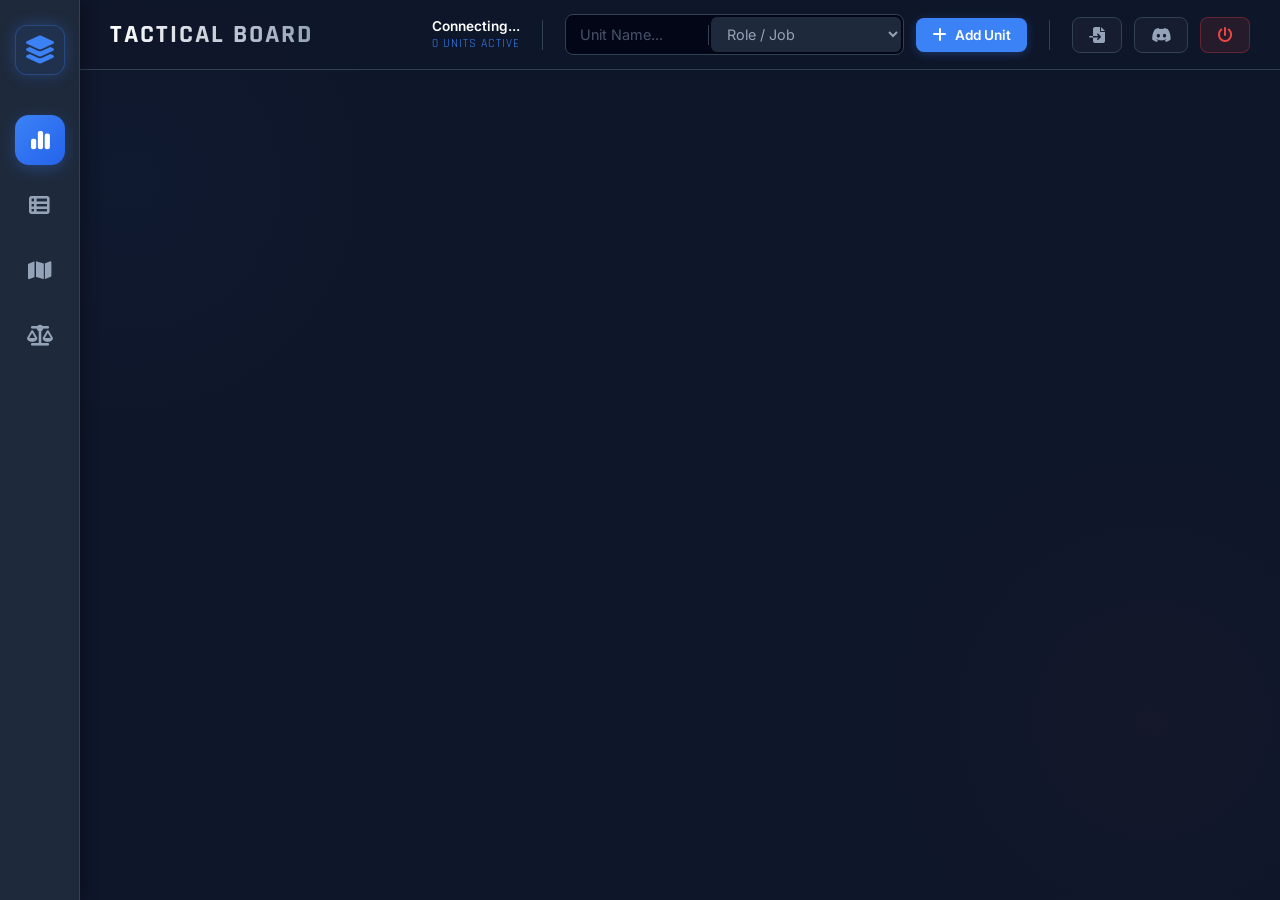
==== index.html @ 183dd0d0 "Update index.html" ====
<!DOCTYPE html>
<html lang="id">
<head>
    <meta charset="UTF-8">
    <meta name="viewport" content="width=device-width, initial-scale=1.0">
    <title>COMMAND CENTER | TACTICAL OPS</title>
    
    <link href="https://fonts.googleapis.com/css2?family=Rajdhani:wght@500;600;700&family=Inter:wght@400;500;600&family=JetBrains+Mono:wght@500&display=swap" rel="stylesheet">
    <link href="https://cdnjs.cloudflare.com/ajax/libs/font-awesome/6.4.0/css/all.min.css" rel="stylesheet">
    <script src="https://cdnjs.cloudflare.com/ajax/libs/Sortable/1.15.0/Sortable.min.js"></script>

    <style>
        :root {
            --bg-body: #0f172a;
            --bg-sidebar: #1e293b;
            --bg-glass: rgba(30, 41, 59, 0.7);
            --bg-card: #1e293b;
            --bg-input: #020617;
            --border: #334155;
            --border-hover: #475569;
            --accent: #3b82f6;
            --accent-glow: rgba(59, 130, 246, 0.3);
            --danger: #ef4444;
            --success: #10b981;
            --warn: #f59e0b;
            --purple: #d946ef;
            --text-main: #f8fafc;
            --text-muted: #94a3b8;
            --font-head: 'Rajdhani', sans-serif;
            --font-body: 'Inter', sans-serif;
            --shadow-card: 0 4px 6px -1px rgba(0, 0, 0, 0.3), 0 2px 4px -1px rgba(0, 0, 0, 0.2);
        }

        * { box-sizing: border-box; margin: 0; padding: 0; outline: none; }

        ::-webkit-scrollbar { width: 6px; height: 6px; }
        ::-webkit-scrollbar-track { background: var(--bg-body); }
        ::-webkit-scrollbar-thumb { background: #475569; border-radius: 3px; }
        ::-webkit-scrollbar-thumb:hover { background: var(--accent); }

        body {
            background-color: var(--bg-body);
            background-image: 
                radial-gradient(circle at 10% 20%, rgba(59, 130, 246, 0.05) 0%, transparent 20%),
                radial-gradient(circle at 90% 80%, rgba(239, 68, 68, 0.05) 0%, transparent 20%);
            color: var(--text-main);
            font-family: var(--font-body);
            height: 100vh;
            display: flex;
            overflow: hidden;
            font-size: 14px;
        }

        .sidebar {
            width: 80px;
            background: var(--bg-sidebar);
            border-right: 1px solid var(--border);
            display: flex; flex-direction: column; align-items: center;
            padding: 25px 0; z-index: 50;
            box-shadow: 4px 0 15px rgba(0,0,0,0.3);
        }

        .brand-icon {
            font-size: 28px; color: var(--accent);
            margin-bottom: 40px;
            background: rgba(59, 130, 246, 0.1);
            width: 50px; height: 50px;
            display: flex; align-items: center; justify-content: center;
            border-radius: 12px;
            border: 1px solid var(--accent-glow);
            box-shadow: 0 0 15px var(--accent-glow);
        }

        .nav-btn {
            width: 50px; height: 50px;
            border-radius: 14px;
            display: flex; align-items: center; justify-content: center;
            color: var(--text-muted);
            font-size: 1.3rem;
            margin-bottom: 15px;
            cursor: pointer;
            transition: all 0.3s cubic-bezier(0.4, 0, 0.2, 1);
            position: relative;
        }
        
        .nav-btn:hover { background: rgba(255,255,255,0.05); color: #fff; transform: translateY(-2px); }
        
        .nav-btn.active { 
            background: linear-gradient(135deg, var(--accent), #2563eb); 
            color: white; 
            box-shadow: 0 4px 15px var(--accent-glow);
        }
        
        .nav-btn::after {
            content: attr(data-tooltip);
            position: absolute; left: 70px; 
            background: #0f172a; color: var(--accent); border: 1px solid var(--border);
            padding: 6px 12px; border-radius: 6px; font-size: 0.75rem; font-weight: 600;
            opacity: 0; pointer-events: none; transition: 0.2s; white-space: nowrap;
            transform: translateX(-10px);
            font-family: var(--font-head); text-transform: uppercase;
        }
        .nav-btn:hover::after { opacity: 1; transform: translateX(0); }

        .main-content {
            flex: 1; display: flex; flex-direction: column;
            position: relative; overflow: hidden;
            background: rgba(15, 23, 42, 0.5);
        }

        .top-bar {
            height: 70px; border-bottom: 1px solid var(--border);
            background: rgba(15, 23, 42, 0.8);
            backdrop-filter: blur(10px);
            display: flex; align-items: center; justify-content: space-between;
            padding: 0 30px; flex-shrink: 0;
            z-index: 40;
        }

        .page-title { 
            font-family: var(--font-head); font-weight: 700; font-size: 1.6rem; 
            letter-spacing: 2px; text-transform: uppercase; 
            background: linear-gradient(to right, #fff, #94a3b8);
            -webkit-background-clip: text; -webkit-text-fill-color: transparent;
        }

        .control-group { display: flex; gap: 12px; align-items: center; }
        
        .input-group-merged {
            display: flex; align-items: center;
            background: var(--bg-input);
            border: 1px solid var(--border);
            border-radius: 8px;
            padding: 2px;
            transition: 0.2s;
        }
        .input-group-merged:focus-within { border-color: var(--accent); box-shadow: 0 0 0 2px rgba(59, 130, 246, 0.2); }

        .input-dark {
            background: transparent; border: none;
            color: white; padding: 8px 12px;
            font-family: var(--font-body); font-size: 0.9rem;
        }
        .input-dark::placeholder { color: #475569; }
        
        select.input-dark { 
            background: #1e293b; 
            cursor: pointer; border-radius: 6px; margin-left: 2px; color: var(--text-muted);
        }
        select.input-dark:hover { color: white; background: #334155; }

        .btn {
            padding: 9px 16px; border-radius: 8px; border: none; font-weight: 600; cursor: pointer;
            display: flex; align-items: center; gap: 8px; font-size: 0.85rem; transition: 0.2s;
            font-family: var(--font-body);
        }
        .btn i { font-size: 1rem; }
        
        .btn-primary { 
            background: var(--accent); color: white; 
            box-shadow: 0 2px 10px rgba(59, 130, 246, 0.3);
        }
        .btn-primary:hover { background: #2563eb; transform: translateY(-1px); }
        .btn-primary:active { transform: translateY(0); }

        .btn-ghost { background: rgba(255,255,255,0.03); border: 1px solid var(--border); color: var(--text-muted); }
        .btn-ghost:hover { border-color: var(--text-muted); color: white; background: rgba(255,255,255,0.05); }
        
        .btn-danger { background: rgba(239, 68, 68, 0.1); border: 1px solid rgba(239, 68, 68, 0.3); color: var(--danger); }
        .btn-danger:hover { background: var(--danger); color: white; border-color: var(--danger); }

        .view-section { display: none; flex: 1; overflow: hidden; flex-direction: column; animation: slideIn 0.3s cubic-bezier(0.16, 1, 0.3, 1); }
        .view-section.active { display: flex; }
        @keyframes slideIn { from{opacity:0; transform:translateY(10px)} to{opacity:1; transform:translateY(0)} }

        .board-container {
            flex: 1; padding: 25px;
            display: grid;
            grid-template-columns: repeat(3, 1fr); 
            gap: 20px; overflow-y: auto; overflow-x: hidden;
        }

        .lane {
            background: var(--bg-glass);
            border: 1px solid var(--border); border-radius: 12px;
            display: flex; flex-direction: column; min-height: 200px;
            backdrop-filter: blur(5px);
            transition: border-color 0.2s;
        }
        .lane:hover { border-color: var(--border-hover); }

        .lane-header {
            padding: 15px; font-family: var(--font-head); font-weight: 700; font-size: 1.1rem;
            border-bottom: 1px solid var(--border); display: flex; justify-content: space-between; align-items: center;
            text-transform: uppercase; letter-spacing: 1px; 
            background: rgba(0,0,0,0.2); border-radius: 12px 12px 0 0;
        }

        .lane-body { 
            flex: 1; padding: 12px; overflow-y: auto; 
            display: flex; flex-direction: column; gap: 10px; 
        }

        .card {
            background: #253045; padding: 12px 15px; border-radius: 8px;
            border: 1px solid transparent; border-left-width: 4px;
            position: relative; cursor: grab;
            box-shadow: var(--shadow-card); transition: all 0.2s;
        }
        .card:hover { 
            transform: translateY(-3px) scale(1.02); 
            background: #334155; 
            box-shadow: 0 10px 15px -3px rgba(0, 0, 0, 0.4); 
            z-index: 10;
        }
        .card:active { cursor: grabbing; }

        .card-name { font-weight: 600; font-size: 1rem; color: #fff; display: flex; justify-content: space-between; align-items: center; }
        .card-job { font-size: 0.8rem; color: var(--text-muted); margin-top: 4px; font-family: var(--font-head); letter-spacing: 0.5px;}
        
        .card-badge { 
            display: inline-block; font-size: 0.65rem; padding: 3px 8px; border-radius: 4px; 
            margin-top: 8px; font-weight: 700; text-transform: uppercase; letter-spacing: 0.5px;
        }

        .list-container { flex: 1; overflow: auto; padding: 30px; }
        
        .data-table { 
            width: 100%; border-collapse: separate; border-spacing: 0 8px; 
            font-size: 0.95rem; 
        }
        .data-table th { 
            text-align: left; padding: 0 15px 15px 15px; color: var(--text-muted); font-size: 0.8rem;
            text-transform: uppercase; letter-spacing: 1px; font-family: var(--font-head);
            border-bottom: 1px solid var(--border);
        }
        .data-table td { 
            padding: 15px; background: var(--bg-card); 
            color: var(--text-main); vertical-align: middle; 
            border-top: 1px solid var(--border);
            border-bottom: 1px solid var(--border);
        }
        .data-table tr td:first-child { border-left: 1px solid var(--border); border-radius: 8px 0 0 8px; }
        .data-table tr td:last-child { border-right: 1px solid var(--border); border-radius: 0 8px 8px 0; }
        
        .data-table tr:hover td { background: #2d3b55; border-color: #475569; }

        .table-select {
            background: transparent; border: 1px solid transparent; color: var(--text-main);
            padding: 6px 10px; border-radius: 6px; font-size: 0.9rem; cursor: pointer; width: 100%;
            transition: 0.2s;
        }
        .table-select:hover { background: rgba(0,0,0,0.2); border-color: var(--border); }
        .table-select:focus { border-color: var(--accent); background: #020617; }
        .table-select option { background: #0f172a; color: #fff; padding: 10px;}

        .map-body-layout {
            display: flex; flex: 1; height: calc(100% - 60px); overflow: hidden;
        }

        .icon-sidebar {
            width: 70px; background: var(--bg-sidebar); border-right: 1px solid var(--border);
            display: flex; flex-direction: column; align-items: center; gap: 15px; padding: 20px 0;
            overflow-y: auto; z-index: 20;
        }

        .icon-draggable {
            width: 45px; height: 45px; background: var(--bg-card); border: 1px solid var(--border);
            border-radius: 8px; display: flex; align-items: center; justify-content: center;
            font-size: 1.2rem; cursor: grab; transition: all 0.2s; color: var(--text-muted);
        }
        .icon-draggable:hover {
            background: var(--accent); color: white; transform: scale(1.1);
            box-shadow: 0 0 10px var(--accent-glow);
        }

        .map-icon-placed {
            position: absolute; width: 34px; height: 34px;
            display: flex; align-items: center; justify-content: center;
            font-size: 1.3rem; cursor: grab; 
            z-index: 50; 
            transform: translate(-50%, -50%);
            text-shadow: 0 2px 4px rgba(0,0,0,0.9);
            filter: drop-shadow(0 4px 6px rgba(0,0,0,0.6));
            user-select: none;
            -webkit-user-select: none;
            touch-action: none;
        }
        .map-icon-placed:active { cursor: grabbing; }
        .map-icon-placed:hover { transform: translate(-50%, -50%) scale(1.1); filter: drop-shadow(0 0 8px currentColor); }

        .ico-ally { color: #3b82f6; }
        .ico-enemy { color: #ef4444; }
        .ico-obj { color: #f59e0b; }
        .ico-special { color: #d946ef; }

        .map-tools {
            height: 60px; background: var(--bg-sidebar); border-bottom: 1px solid var(--border);
            display: flex; align-items: center; gap: 20px; padding: 0 30px; z-index: 10;
        }
        .map-canvas-box { 
            flex: 1; position: relative; overflow: hidden; 
            display: flex; align-items: center; justify-content: center; 
            background: radial-gradient(#1e293b 1px, transparent 1px) 0 0 / 20px 20px;
            background-color: #020617;
        }
        #map-img { max-width: 100%; max-height: 100%; pointer-events: none; box-shadow: 0 0 50px rgba(0,0,0,0.5); z-index: 10; }
        #draw-canvas { position: absolute; inset: 0; cursor: crosshair; z-index: 20; }
        #icon-layer { position:absolute; inset:0; pointer-events:none; z-index: 50; }
        
        .color-dot { 
            width: 24px; height: 24px; border-radius: 50%; cursor: pointer; 
            border: 2px solid var(--bg-sidebar); box-shadow: 0 0 0 1px var(--border); transition: 0.2s;
        }
        .color-dot:hover { transform: scale(1.1); }
        .color-dot.active { border-color: white; transform: scale(1.2); box-shadow: 0 0 10px currentColor; }

        .c-wpn { border-left-color: var(--danger); } 
        .c-bio { border-left-color: var(--success); }
        .c-gather { border-left-color: var(--warn); }
        .c-craft { border-left-color: var(--purple); }
        
        .bg-soft-wpn { background: rgba(239, 68, 68, 0.2); color: #fca5a5; border: 1px solid rgba(239, 68, 68, 0.3); }
        .bg-soft-bio { background: rgba(16, 185, 129, 0.2); color: #6ee7b7; border: 1px solid rgba(16,185,129,0.3); }
        .bg-soft-gather { background: rgba(245, 158, 11, 0.2); color: #fcd34d; border: 1px solid rgba(245,158,11,0.3); }
        .bg-soft-craft { background: rgba(217, 70, 239, 0.2); color: #f0abfc; border: 1px solid rgba(217,70,239,0.3); }

        .modal-overlay {
            position: fixed; inset: 0; background: rgba(0,0,0,0.85); z-index: 100;
            display: none; align-items: center; justify-content: center; backdrop-filter: blur(8px);
        }
        .modal-content { 
            width: 500px; background: #1e293b; border: 1px solid var(--border); 
            padding: 30px; border-radius: 16px; box-shadow: 0 20px 50px rgba(0,0,0,0.5); 
        }

        .comp-container { flex: 1; padding: 25px; overflow-y: auto; display: flex; flex-direction: column; align-items: center; }
        .comp-selector-area { width: 100%; max-width: 900px; display: flex; gap: 20px; margin-bottom: 30px; justify-content: center; }
        .comp-box { background: var(--bg-card); border: 1px solid var(--border); border-radius: 12px; padding: 20px; width: 100%; max-width: 900px; }
        .comp-header { display: flex; justify-content: space-between; align-items: center; margin-bottom: 20px; border-bottom: 1px solid var(--border); padding-bottom: 20px; text-align: center; }
        .comp-unit-box { flex: 1; display: flex; flex-direction: column; align-items: center; gap: 5px; }
        .comp-vs { font-family: var(--font-head); font-size: 2rem; font-weight: 800; color: var(--text-muted); opacity: 0.3; padding: 0 20px; }
        
        .comp-row { display: flex; align-items: center; padding: 12px 0; border-bottom: 1px solid rgba(255,255,255,0.05); }
        .comp-row:last-child { border-bottom: none; }
        .comp-val { flex: 1; text-align: center; font-family: 'JetBrains Mono'; font-weight: 600; font-size: 1rem; color: var(--text-muted); }
        .comp-label { width: 140px; text-align: center; font-size: 0.8rem; text-transform: uppercase; letter-spacing: 1px; color: var(--text-muted); opacity: 0.8; }
        
        .val-win { color: var(--success); text-shadow: 0 0 10px rgba(16, 185, 129, 0.3); }
        .val-lose { color: var(--danger); opacity: 0.7; }
        .val-draw { color: var(--text-main); }
        
        @media (max-width: 1200px) { .board-container { grid-template-columns: repeat(2, 1fr); } }
        @media (max-width: 768px) { .board-container { grid-template-columns: 1fr; } .sidebar { width: 60px; } .top-bar { padding: 0 15px; } .page-title { font-size: 1.2rem; } }
        
        #user-info { font-size: 0.85rem; color: var(--text-muted); display: flex; flex-direction: column; align-items: flex-end; line-height: 1.3;}
        #u-email { font-weight: 600; color: white; }
        .player-count-badge { color: var(--accent); font-size: 0.75rem; font-family: var(--font-head); letter-spacing: 1px; text-transform: uppercase;}
        
        .divider-v { width:1px; height:30px; background:var(--border); margin:0 10px; }
        .fa-trash:hover { color: #f87171 !important; transform: scale(1.1); transition: 0.2s;}

        .status-dot {
            display: inline-block; width: 8px; height: 8px; 
            border-radius: 50%; margin-right: 6px;
            box-shadow: 0 0 5px currentColor;
        }
        .st-on { color: #10b981; background: #10b981; }
        .st-mercen { color: #f59e0b; background: #f59e0b; }
        .st-out { color: #ef4444; background: #ef4444; }
    </style>
</head>
<body>

    <nav class="sidebar">
        <div class="brand-icon"><i class="fa-solid fa-layer-group"></i></div>
        
        <div class="nav-btn active" id="btn-view-board" data-tooltip="Tactical Board">
            <i class="fa-solid fa-chart-simple"></i>
        </div>
        <div class="nav-btn" id="btn-view-list" data-tooltip="Roster List">
            <i class="fa-solid fa-table-list"></i>
        </div>
        <div class="nav-btn" id="btn-view-map" data-tooltip="Ops Map">
            <i class="fa-solid fa-map"></i>
        </div>
        <div class="nav-btn" id="btn-view-compare" data-tooltip="Compare Units">
            <i class="fa-solid fa-scale-balanced"></i>
        </div>
    </nav>

    <main class="main-content">
        
        <header class="top-bar">
            <div class="page-title" id="page-title">TACTICAL BOARD</div>
            
            <div class="control-group">
                <div id="user-info">
                    <span id="u-email">Connecting...</span>
                    <span class="player-count-badge" id="u-count">0 UNITS ACTIVE</span>
                </div>
                
                <div class="divider-v"></div>

                <div class="input-group-merged">
                    <input type="text" id="in-name" class="input-dark" placeholder="Unit Name..." style="width:140px;" autocomplete="off">
                    <div style="width:1px; height:20px; background:var(--border);"></div>
                    <select id="in-job" class="input-dark">
                        <option value="" disabled selected>Role / Job</option>
                        <optgroup label="WEAPON MASTER">
                            <option value="Rifleman">Rifleman</option>
                            <option value="Warrior">Warrior</option>
                            <option value="Sniper">Sniper</option>
                        </optgroup>
                        <optgroup label="BIO MASTER">
                            <option value="Ark Knight">Ark Knight</option>
                            <option value="Virus/Spore Hunter">Virus/Spore Hunter</option>
                            <option value="Exorcist">Exorcist</option>
                        </optgroup>
                        <optgroup label="GATHER">
                            <option value="Logger">Logger</option>
                            <option value="Hempicker">Hempicker</option>
                            <option value="Miner">Miner</option>
                        </optgroup>
                        <optgroup label="CRAFT">
                            <option value="Gunmaker">Gunmaker</option>
                            <option value="Armorer">Armorer</option>
                            <option value="Upholster">Upholster</option>
                        </optgroup>
                    </select>
                </div>
                
                <button class="btn btn-primary" id="btn-add">
                    <i class="fa-solid fa-plus"></i> <span>Add Unit</span>
                </button>
                
                <div class="divider-v"></div>
                
                <button class="btn btn-ghost" id="btn-bulk" title="Bulk Import"><i class="fa-solid fa-file-import"></i></button>
                <button class="btn btn-ghost" id="btn-copy" title="Copy for Discord"><i class="fa-brands fa-discord"></i></button>
                <button class="btn btn-danger" id="btn-logout" title="Logout"><i class="fa-solid fa-power-off"></i></button>
            </div>
        </header>

        <div id="view-board" class="view-section active">
            <div class="board-container" id="board-lanes"></div>
        </div>

        <div id="view-list" class="view-section">
            <div class="list-container">
                <div class="filter-bar" style="display:flex; gap:10px; margin-bottom:20px; background:rgba(0,0,0,0.2); padding:15px; border-radius:12px; border:1px solid var(--border);">
                    <div class="input-group-merged" style="flex:1;">
                        <i class="fa-solid fa-magnifying-glass" style="color:var(--text-muted); padding-left:12px;"></i>
                        <input type="text" id="f-name" class="input-dark" placeholder="Filter Name..." style="width:100%">
                    </div>
                    
                    <select id="f-team" class="input-dark" style="background:var(--bg-input); border:1px solid var(--border); border-radius:8px;">
                        <option value="ALL">All Squads</option>
                    </select>
        
                    <select id="f-class" class="input-dark" style="background:var(--bg-input); border:1px solid var(--border); border-radius:8px;">
                        <option value="ALL">All Classes</option>
                        <option value="WEAPON">Weapon Master</option>
                        <option value="BIO-OPS">Bio Ops</option>
                        <option value="GATHER">Gather</option>
                        <option value="CRAFT">Craft</option>
                    </select>
        
                    <select id="f-job" class="input-dark" style="background:var(--bg-input); border:1px solid var(--border); border-radius:8px;">
                        <option value="ALL">All Jobs</option>
                        <optgroup label="WEAPON MASTER">
                            <option value="Rifleman">Rifleman</option>
                            <option value="Warrior">Warrior</option>
                            <option value="Sniper">Sniper</option>
                        </optgroup>
                        <optgroup label="BIO MASTER">
                            <option value="Ark Knight">Ark Knight</option>
                            <option value="Virus">Virus / Spore Hunter</option>
                            <option value="Exorcist">Exorcist</option>
                        </optgroup>
                        <optgroup label="GATHER">
                            <option value="Logger">Logger</option>
                            <option value="Hempicker">Hempicker</option>
                            <option value="Miner">Miner</option>
                        </optgroup>
                        <optgroup label="CRAFT">
                            <option value="Gunmaker">Gunmaker</option>
                            <option value="Armorer">Armorer</option>
                            <option value="Upholster">Upholster</option>
                        </optgroup>
                    </select>
        
                    <button class="btn btn-ghost" id="btn-reset-filter" title="Reset"><i class="fa-solid fa-rotate-left"></i></button>
                </div>

                <table class="data-table">
                    <thead>
                        <tr>
                            <th style="width:20%">Unit Name</th>
                            <th style="width:20%">Job / Specialization</th>
                            <th style="width:15%">Rating</th>
                            <th style="width:20%">Squad Assignment</th>
                            <th style="width:15%">Class</th>
                            <th style="width:10%; text-align:right">Opt</th>
                        </tr>
                    </thead>
                    <tbody id="table-body"></tbody>
                </table>
            </div>
        </div>

        <div id="view-map" class="view-section">
            <div class="map-tools">
                <div class="input-group-merged" style="border:none; padding:0;">
                    <i class="fa-solid fa-map-location-dot" style="color:var(--text-muted); margin-right:10px;"></i>
                    <select id="map-select" class="input-dark" style="background:var(--bg-input); border:1px solid var(--border); padding:8px;">
                        <option value="overview.jpg">Global Overview</option>
                        <option value="Kota1.jpg">Sector A (West)</option>
                        <option value="kota2.jpg">Sector B (East)</option>
                        <option value="Nuclear.jpg">Nuclear Plant</option>
                        <option value="mercu.jpg">Mercu Tower</option>
                    </select>
                </div>
                
                <div class="divider-v"></div>
                
                <div class="color-dot active" style="background:var(--danger)" data-color="#ef4444" title="Pen: Enemy (Red)"></div>
                <div class="color-dot" style="background:var(--accent)" data-color="#3b82f6" title="Pen: Ally (Blue)"></div>
                <div class="color-dot" style="background:var(--success)" data-color="#10b981" title="Pen: Safe (Green)"></div>
                <div class="color-dot" style="background:var(--warn)" data-color="#f59e0b" title="Pen: Caution (Yellow)"></div>
                
                <div style="flex:1"></div>
                <button class="btn btn-ghost" id="btn-clear-icons" style="margin-right:10px;"><i class="fa-solid fa-trash-can"></i> Icons</button>
                <button class="btn btn-ghost" id="btn-clear-map"><i class="fa-solid fa-eraser"></i> Drawing</button>
            </div>
            
            <div class="map-body-layout">
                <div class="icon-sidebar">
                    <div style="font-size:0.65rem; color:var(--text-muted); text-transform:uppercase; letter-spacing:1px; margin-bottom:5px;">Units</div>
                    
                    <div class="icon-draggable ico-ally" draggable="true" data-type="commander" title="Commander"><i class="fa-solid fa-crown"></i></div>
                    <div class="icon-draggable ico-ally" draggable="true" data-type="attacker" title="Attacker Squad"><i class="fa-solid fa-person-rifle"></i></div>
                    <div class="icon-draggable ico-ally" draggable="true" data-type="defender" title="Defender"><i class="fa-solid fa-shield-halved"></i></div>
                    
                    <div style="width:30px; height:1px; background:var(--border); margin:5px 0;"></div>
                    <div style="font-size:0.65rem; color:var(--text-muted); text-transform:uppercase; letter-spacing:1px; margin-bottom:5px;">Enemy</div>
        
                    <div class="icon-draggable ico-enemy" draggable="true" data-type="enemy-unit" title="Enemy Unit"><i class="fa-solid fa-skull"></i></div>
                    <div class="icon-draggable ico-enemy" draggable="true" data-type="enemy-sniper" title="Enemy Beacon"><i class="fa-solid fa-crosshairs"></i></div>
                    
                    <div style="width:30px; height:1px; background:var(--border); margin:5px 0;"></div>
                    <div style="font-size:0.65rem; color:var(--text-muted); text-transform:uppercase; letter-spacing:1px; margin-bottom:5px;">Object</div>
        
                    <div class="icon-draggable ico-obj" draggable="true" data-type="beacon" title="Beacon"><i class="fa-solid fa-tower-broadcast"></i></div>
                    <div class="icon-draggable ico-special" draggable="true" data-type="airdrop" title="Airdrop"><i class="fa-solid fa-parachute-box"></i></div>
                    <div class="icon-draggable ico-obj" draggable="true" data-type="transmitter" title="Transmitter"><i class="fa-solid fa-satellite-dish"></i></div>
                </div>
        
                <div class="map-canvas-box" id="map-box">
                    <img id="map-img" src="" alt="Select a Map Region">
                    <div id="icon-layer"></div>
                    <canvas id="draw-canvas"></canvas>
                </div>
            </div>
        </div>

        <div id="view-compare" class="view-section">
            <div class="comp-container">
                <div class="comp-selector-area">
                    <div class="input-group-merged" style="flex:1;">
                        <i class="fa-solid fa-user-tag" style="padding-left:12px; color:var(--text-muted)"></i>
                        <select id="comp-sel-1" class="input-dark" style="width:100%">
                            <option value="">Select Unit A...</option>
                        </select>
                    </div>
                    
                    <div class="input-group-merged" style="flex:1;">
                        <i class="fa-solid fa-user-tag" style="padding-left:12px; color:var(--text-muted)"></i>
                        <select id="comp-sel-2" class="input-dark" style="width:100%">
                            <option value="">Select Unit B...</option>
                        </select>
                    </div>
                </div>

                <div class="comp-box" id="comp-results" style="display:none">
                    <div class="comp-header">
                        <div class="comp-unit-box">
                            <h2 id="c-name-1" style="font-family:var(--font-head); color:var(--accent);">UNIT A</h2>
                            <span id="c-job-1" class="card-badge bg-soft-wpn">JOB</span>
                        </div>
                        <div class="comp-vs">VS</div>
                        <div class="comp-unit-box">
                            <h2 id="c-name-2" style="font-family:var(--font-head); color:var(--danger);">UNIT B</h2>
                            <span id="c-job-2" class="card-badge bg-soft-wpn">JOB</span>
                        </div>
                    </div>

                    <div class="comp-body">
                        <div class="comp-row" style="background:rgba(255,255,255,0.02); margin-bottom:10px; border-radius:8px;">
                            <div class="comp-val" id="c-score-1" style="font-size:1.4rem;">0</div>
                            <div class="comp-label" style="color:#facc15; font-weight:700;">COMBAT RATING</div>
                            <div class="comp-val" id="c-score-2" style="font-size:1.4rem;">0</div>
                        </div>

                        <div class="comp-row"><div class="comp-val" id="c-atk-1">0</div><div class="comp-label">Attack</div><div class="comp-val" id="c-atk-2">0</div></div>
                        <div class="comp-row"><div class="comp-val" id="c-def-1">0</div><div class="comp-label">Armor/Def</div><div class="comp-val" id="c-def-2">0</div></div>
                        <div class="comp-row"><div class="comp-val" id="c-cr-1">0%</div><div class="comp-label">Crit Chance</div><div class="comp-val" id="c-cr-2">0%</div></div>
                        <div class="comp-row"><div class="comp-val" id="c-cd-1">0%</div><div class="comp-label">Crit DMG</div><div class="comp-val" id="c-cd-2">0%</div></div>
                        <div class="comp-row"><div class="comp-val" id="c-dr-1">0%</div><div class="comp-label">Dmg Reduct</div><div class="comp-val" id="c-dr-2">0%</div></div>
                        <div class="comp-row"><div class="comp-val" id="c-ci-1">0%</div><div class="comp-label">Crit Immun</div><div class="comp-val" id="c-ci-2">0%</div></div>
                    </div>
                </div>

                <div id="comp-empty" style="text-align:center; color:var(--text-muted); margin-top:50px;">
                    <i class="fa-solid fa-scale-unbalanced" style="font-size:3rem; margin-bottom:15px; opacity:0.3;"></i>
                    <p>Select two units above to compare their statistics.</p>
                </div>
            </div>
        </div>

    </main>

    <div class="modal-overlay" id="modal-bulk">
        <div class="modal-content">
            <h3 style="margin-bottom:5px; font-family:var(--font-head); color:white; font-size:1.5rem;">BULK IMPORT</h3>
            <p style="color:var(--text-muted); font-size:0.9rem; margin-bottom:20px;">Paste list below. Format: <code>Name - Job</code></p>
            
            <textarea id="bulk-txt" class="input-dark" style="width:100%; height:200px; font-family: 'JetBrains Mono', monospace; margin-bottom:20px; background: var(--bg-input); border:1px solid var(--border); border-radius:8px; line-height:1.5; resize:none;" placeholder="Hiro - Sniper&#10;Budi - Miner"></textarea>
            
            <div style="display:flex; justify-content:flex-end; gap:10px;">
                <button class="btn btn-ghost" id="btn-close-bulk">Cancel</button>
                <button class="btn btn-primary" id="btn-process-bulk">Start Import</button>
            </div>
        </div>
    </div>

    <div class="modal-overlay" id="modal-detail">
        <div class="modal-content" style="width: 600px;">
            <div style="display:flex; justify-content:space-between; align-items:flex-start; margin-bottom:20px; border-bottom:1px solid var(--border); padding-bottom:15px;">
                <div style="flex:1; margin-right:20px;">
                    <label style="color:var(--text-muted); font-size:0.7rem; text-transform:uppercase;">Unit Name (Editable)</label>
                    <input type="text" id="edit-name" class="input-dark" style="font-family:var(--font-head); font-size:1.8rem; color:white; width:100%; background:transparent; border:1px solid transparent; padding:0;" placeholder="Unit Name">
                    
                    <div style="display:flex; align-items:center; gap:10px; margin-top:5px;">
                        <span id="d-job" class="card-badge bg-soft-wpn">JOB CLASS</span>
                        
                        <select id="edit-status" class="input-dark" style="padding:2px 8px; font-size:0.75rem; border-radius:4px; border:1px solid var(--border);">
                            <option value="ON_CAMP">🟢 On Camp (Standby)</option>
                            <option value="MERCENARY">🟡 Mercenary (Duty Outside)</option>
                            <option value="OUT_CAMP">🔴 Ex-Member / Out</option>
                        </select>
                    </div>
                </div>

                <div style="text-align:right;">
                    <div style="font-size:0.8rem; color:var(--text-muted);">COMBAT RATING</div>
                    <div id="d-score" style="font-size:1.4rem; font-weight:700; color:var(--accent);">0</div>
                </div>
            </div>

            <div style="display:grid; grid-template-columns: 1fr 1fr; gap:20px; margin-bottom:25px;">
                <div style="display:flex; flex-direction:column; gap:15px;">
                    <div>
                        <label style="color:var(--text-muted); font-size:0.8rem; display:block; margin-bottom:5px;">Attack Power</label>
                        <div class="input-group-merged">
                            <i class="fa-solid fa-khanda" style="padding-left:10px; color:var(--danger)"></i>
                            <input type="number" id="in-atk" class="input-dark" style="width:100%">
                        </div>
                    </div>
                    <div>
                        <label style="color:var(--text-muted); font-size:0.8rem; display:block; margin-bottom:5px;">Crit Chance (%)</label>
                        <div class="input-group-merged">
                            <i class="fa-solid fa-bullseye" style="padding-left:10px; color:var(--warn)"></i>
                            <input type="number" id="in-crit-rate" class="input-dark" style="width:100%">
                        </div>
                    </div>
                    <div>
                        <label style="color:var(--text-muted); font-size:0.8rem; display:block; margin-bottom:5px;">Crit Dmg Bonus (%)</label>
                        <div class="input-group-merged">
                            <i class="fa-solid fa-burst" style="padding-left:10px; color:var(--warn)"></i>
                            <input type="number" id="in-crit-dmg" class="input-dark" style="width:100%">
                        </div>
                    </div>
                </div>

                <div style="display:flex; flex-direction:column; gap:15px;">
                    <div>
                        <label style="color:var(--text-muted); font-size:0.8rem; display:block; margin-bottom:5px;">Armor / Def</label>
                        <div class="input-group-merged">
                            <i class="fa-solid fa-shield" style="padding-left:10px; color:var(--accent)"></i>
                            <input type="number" id="in-def" class="input-dark" style="width:100%">
                        </div>
                    </div>
                    <div>
                        <label style="color:var(--text-muted); font-size:0.8rem; display:block; margin-bottom:5px;">Dmg Reduction (%)</label>
                        <div class="input-group-merged">
                            <i class="fa-solid fa-shield-virus" style="padding-left:10px; color:var(--success)"></i>
                            <input type="number" id="in-dmg-red" class="input-dark" style="width:100%">
                        </div>
                    </div>
                    <div>
                        <label style="color:var(--text-muted); font-size:0.8rem; display:block; margin-bottom:5px;">Crit Immunity (%)</label>
                        <div class="input-group-merged">
                            <i class="fa-solid fa-heart-crack" style="padding-left:10px; color:var(--purple)"></i>
                            <input type="number" id="in-crit-res" class="input-dark" style="width:100%">
                        </div>
                    </div>
                </div>
            </div>
            
            <input type="hidden" id="d-uid">

            <div style="display:flex; justify-content:flex-end; gap:10px; border-top:1px solid var(--border); padding-top:20px;">
                <button class="btn btn-ghost" id="btn-close-detail">Cancel</button>
                <button class="btn btn-primary" id="btn-save-detail">Save Attributes</button>
            </div>
        </div>
    </div>

    <select id="hidden-job-template" style="display:none">
        <optgroup label="WEAPON MASTER">
            <option value="Rifleman">Rifleman</option>
            <option value="Warrior">Warrior</option>
            <option value="Sniper">Sniper</option>
        </optgroup>
        <optgroup label="BIO MASTER">
            <option value="Ark Knight">Ark Knight</option>
            <option value="Virus/Spore Hunter">Virus/Spore Hunter</option>
            <option value="Exorcist">Exorcist</option>
        </optgroup>
        <optgroup label="GATHER">
            <option value="Logger">Logger</option>
            <option value="Hempicker">Hempicker</option>
            <option value="Miner">Miner</option>
        </optgroup>
        <optgroup label="CRAFT">
            <option value="Gunmaker">Gunmaker</option>
            <option value="Armorer">Armorer</option>
            <option value="Upholster">Upholster</option>
        </optgroup>
    </select>

    <script type="module">
        import { initializeApp } from "https://www.gstatic.com/firebasejs/10.7.1/firebase-app.js";
        import { getAuth, onAuthStateChanged, signOut } from "https://www.gstatic.com/firebasejs/10.7.1/firebase-auth.js";
        import { getFirestore, collection, addDoc, deleteDoc, updateDoc, doc, onSnapshot, query } from "https://www.gstatic.com/firebasejs/10.7.1/firebase-firestore.js";

        const firebaseConfig = {
            apiKey: "AIzaSyCWzttWHmPGxVINMksXgVkqjzP4jFHf0wE",
            authDomain: "wartactic-8a8a1.firebaseapp.com",
            projectId: "wartactic-8a8a1",
            storageBucket: "wartactic-8a8a1.firebasestorage.app",
            messagingSenderId: "409457288660",
            appId: "1:409457288660:web:bafb9b3a475c1a31c56241",
            measurementId: "G-M438315YTV"
        };

        const app = initializeApp(firebaseConfig);
        const auth = getAuth(app);
        const db = getFirestore(app);
        let currentUser = null;
        let players = []; 
        let unsubscribe = null; 

        onAuthStateChanged(auth, (user) => {
            if (user) {
                currentUser = user;
                document.getElementById('u-email').innerText = user.email.split('@')[0].toUpperCase();
                initRealtimeData();
            } else {
                 window.location.href = "login.html";
            }
        });

        document.getElementById('btn-logout').addEventListener('click', () => {
            signOut(auth);
        });

        const TEAMS = [
            { id: 'cmd', label: 'High Command', color: '#d946ef' },
            { id: 'atk', label: 'Attack Squad', color: '#ef4444' },
            { id: 'mid', label: 'Mid Patrol',   color: '#f97316' },
            { id: 'def', label: 'Defense Team', color: '#3b82f6' },
            { id: 'bea', label: 'Beacon',       color: '#10b981' },
            { id: 'res', label: 'Reserve',      color: '#64748b' }
        ];

        const JOB_GROUPS = {
            WPN:    ['rifleman', 'warrior', 'sniper'],
            BIO:    ['ark knight', 'virus', 'spore', 'exorcist'],
            GATHER: ['logger', 'hempicker', 'miner'],
            CRAFT:  ['gunmaker', 'armorer', 'upholster']
        };

        function calculateCombatRating(stats) {
            if (!stats) return 0;
            
            const atk = parseInt(stats.atk) || 0;
            const def = parseInt(stats.def) || 0;
            const cr  = parseInt(stats.crit_rate) || 0;
            const cd  = parseInt(stats.crit_dmg) || 0;
            const dr  = parseInt(stats.dmg_red) || 0;
            const ci  = parseInt(stats.crit_res) || 0;

            let score = (atk * 1) + 
                        (def * 2.5) + 
                        (cr * 20) + 
                        (cd * 5) + 
                        (dr * 25) + 
                        (ci * 10);
            
            return Math.floor(score); 
        }

        function initRealtimeData() {
            if(!currentUser) return;
            
            const unitsRef = collection(db, "users", currentUser.uid, "units");
            const q = query(unitsRef);

            unsubscribe = onSnapshot(q, (snapshot) => {
                players = [];
                snapshot.forEach((doc) => {
                    players.push({ id: doc.id, ...doc.data() });
                });
                document.getElementById('u-count').innerText = `${players.length} UNITS ACTIVE`;
                renderAll();
                renderCompareOptions();
            });
        }

        async function addUnitToDB(name, job) {
            if(!currentUser) return;
            await addDoc(collection(db, "users", currentUser.uid, "units"), {
                name: name,
                job: job,
                team: 'res',
                status: 'ON_CAMP',
                stats: {
                    atk: 0,
                    def: 0,
                    crit_rate: 0,
                    crit_dmg: 0,
                    dmg_red: 0,
                    crit_res: 0
                },
                createdAt: Date.now()
            });
        }

        async function updateUnitTeam(id, newTeam) {
            if(!currentUser) return;
            const unitRef = doc(db, "users", currentUser.uid, "units", id);
            await updateDoc(unitRef, { team: newTeam });
        }

        async function updateUnitJob(id, newJob) {
            if(!currentUser) return;
            const unitRef = doc(db, "users", currentUser.uid, "units", id);
            await updateDoc(unitRef, { job: newJob });
        }

        async function deleteUnitFromDB(id) {
            if(!currentUser) return;
            if(confirm('Confirm decomission of this unit?')) {
                await deleteDoc(doc(db, "users", currentUser.uid, "units", id));
            }
        }

        function canJoinTeam(teamId) {
            if(teamId !== 'cmd') return true;
            const currentCmds = players.filter(p => p.team === 'cmd').length;
            if(currentCmds >= 2) {
                alert("⛔ PERMISSION DENIED: Commander slots full (Max 2).");
                return false;
            }
            return true;
        }

        window.openDetailWrapper = (id) => {
            const p = players.find(u => u.id === id);
            if(!p) return;

            document.getElementById('edit-name').value = p.name;
            
            document.getElementById('d-job').innerText = p.job;
            const info = getJobInfo(p.job);
            const badge = document.getElementById('d-job');
            badge.className = `card-badge ${info.style}`;

            document.getElementById('edit-status').value = p.status || 'ON_CAMP';

            document.getElementById('d-uid').value = p.id;

            const s = p.stats || { atk:0, def:0, crit_rate:0, crit_dmg:0, dmg_red:0, crit_res:0 };
            
            document.getElementById('in-atk').value = s.atk;
            document.getElementById('in-def').value = s.def;
            document.getElementById('in-crit-rate').value = s.crit_rate;
            document.getElementById('in-crit-dmg').value = s.crit_dmg;
            document.getElementById('in-dmg-red').value = s.dmg_red;
            document.getElementById('in-crit-res').value = s.crit_res;

            const score = calculateCombatRating(s);
            document.getElementById('d-score').innerText = score.toLocaleString(); 

            document.getElementById('modal-detail').style.display = 'flex';
        };

        document.getElementById('btn-save-detail').addEventListener('click', async () => {
            const uid = document.getElementById('d-uid').value;
            const btn = document.getElementById('btn-save-detail');
            
            const newName = document.getElementById('edit-name').value;
            const newStatus = document.getElementById('edit-status').value;

            const newStats = {
                atk: document.getElementById('in-atk').value || 0,
                def: document.getElementById('in-def').value || 0,
                crit_rate: document.getElementById('in-crit-rate').value || 0,
                crit_dmg: document.getElementById('in-crit-dmg').value || 0,
                dmg_red: document.getElementById('in-dmg-red').value || 0,
                crit_res: document.getElementById('in-crit-res').value || 0,
            };

            btn.innerText = "Saving...";
            
            const unitRef = doc(db, "users", currentUser.uid, "units", uid);
            await updateDoc(unitRef, { 
                name: newName,
                status: newStatus,
                stats: newStats 
            });

            document.getElementById('modal-detail').style.display = 'none';
            btn.innerText = "Save Attributes";
        });

        document.getElementById('btn-close-detail').addEventListener('click', () => {
            document.getElementById('modal-detail').style.display = 'none';
        });

        document.getElementById('btn-bulk').addEventListener('click', () => {
            document.getElementById('modal-bulk').style.display = 'flex';
        });
        document.getElementById('btn-close-bulk').addEventListener('click', () => {
            document.getElementById('modal-bulk').style.display = 'none';
        });
        
        document.getElementById('btn-process-bulk').addEventListener('click', async () => {
            const txt = document.getElementById('bulk-txt').value;
            const lines = txt.split('\n');
            const btn = document.getElementById('btn-process-bulk');
            
            btn.innerText = "Processing...";
            btn.disabled = true;

            for(let l of lines) {
                if(l.includes('-')) {
                    const [n, j] = l.split('-');
                    if(n && j) {
                        await addUnitToDB(n.trim(), j.trim());
                    }
                }
            }
            
            document.getElementById('bulk-txt').value = '';
            document.getElementById('modal-bulk').style.display = 'none';
            btn.innerText = "Start Import";
            btn.disabled = false;
        });

        window.deleteUnitWrapper = (id) => deleteUnitFromDB(id);
        
        window.changeJobWrapper = (id, el) => {
            updateUnitJob(id, el.value);
        };
        window.changeTeamWrapper = (id, el) => {
            const newTeam = el.value;
            if(canJoinTeam(newTeam)) {
                updateUnitTeam(id, newTeam);
            } else {
                const oldP = players.find(p => p.id === id);
                el.value = oldP.team; 
            }
        };

        document.addEventListener('DOMContentLoaded', () => {
            initBoardLanes();
            setupViewSwitcher();
            setupMap();
            setupComparison();

            document.getElementById('btn-add').addEventListener('click', () => {
                const nameEl = document.getElementById('in-name');
                const jobEl = document.getElementById('in-job');
                if(nameEl.value.trim() !== "") {
                    addUnitToDB(nameEl.value.trim(), jobEl.value || 'Unknown');
                    nameEl.value = '';
                }
            });

            document.getElementById('in-name').addEventListener('keypress', (e) => {
                if(e.key === 'Enter') document.getElementById('btn-add').click();
            });
            
            document.getElementById('btn-copy').addEventListener('click', copyDiscord);

            const fInputs = ['f-name', 'f-team', 'f-class', 'f-job'];

            const teamSelect = document.getElementById('f-team');
            TEAMS.forEach(t => {
                const opt = document.createElement('option');
                opt.value = t.id;
                opt.innerText = t.label;
                teamSelect.appendChild(opt);
            });

            fInputs.forEach(id => {
                document.getElementById(id).addEventListener('input', renderList);
                document.getElementById(id).addEventListener('change', renderList);
            });

            document.getElementById('btn-reset-filter').addEventListener('click', () => {
                fInputs.forEach(id => {
                    const el = document.getElementById(id);
                    el.value = (id === 'f-name') ? '' : 'ALL';
                });
                renderList();
            });
        });

        function renderAll() {
            renderBoard();
            renderList();
            renderCompareOptions();
        }

        function getJobInfo(job) {
            const j = job.toLowerCase();
            if(JOB_GROUPS.WPN.some(x => j.includes(x))) return { cat: 'WEAPON', style: 'bg-soft-wpn', border: 'c-wpn' };
            if(JOB_GROUPS.BIO.some(x => j.includes(x))) return { cat: 'BIO-OPS', style: 'bg-soft-bio', border: 'c-bio' };
            if(JOB_GROUPS.GATHER.some(x => j.includes(x))) return { cat: 'GETHER', style: 'bg-soft-gather', border: 'c-gather' };
            if(JOB_GROUPS.CRAFT.some(x => j.includes(x))) return { cat: 'CRAFT', style: 'bg-soft-craft', border: 'c-craft' };
            return { cat: 'UNKNOWN', style: 'bg-soft-gather', border: 'c-gather' };
        }

        function initBoardLanes() {
            const container = document.getElementById('board-lanes');
            container.innerHTML = '';
            TEAMS.forEach(t => {
                const col = document.createElement('div');
                col.className = 'lane';
                col.dataset.team = t.id;
                col.style.borderTop = `3px solid ${t.color}`;
                
                col.innerHTML = `
                    <div class="lane-header" style="color:${t.color};">
                        ${t.label} 
                        <span id="cnt-${t.id}" style="font-size:0.8em; opacity:0.8; background:rgba(255,255,255,0.1); padding:2px 8px; border-radius:6px; color:white;">0</span>
                    </div>
                    <div class="lane-body" id="lane-${t.id}" data-team="${t.id}"></div>
                `;
                container.appendChild(col);

                new Sortable(col.querySelector('.lane-body'), {
                    group: 'elite', animation: 200, delay: 0, ghostClass: 'sortable-ghost',
                    onEnd: (evt) => {
                        const pid = evt.item.dataset.id;
                        const newTeam = evt.to.dataset.team;
                        const oldTeam = evt.from.dataset.team;
                        
                        if(pid && newTeam !== oldTeam) {
                            if(canJoinTeam(newTeam)) {
                                updateUnitTeam(pid, newTeam);
                            } else {
                                evt.from.appendChild(evt.item); 
                            }
                        }
                    }
                });
            });
        }

        function renderBoard() {
            TEAMS.forEach(t => {
                const laneEl = document.getElementById(`lane-${t.id}`);
                laneEl.innerHTML = ''; 
                
                const teamPlayers = players
                    .filter(p => p.team === t.id)
                    .sort((a, b) => {
                        const scoreA = calculateCombatRating(a.stats);
                        const scoreB = calculateCombatRating(b.stats);
                        return scoreB - scoreA;
                    });

                document.getElementById(`cnt-${t.id}`).innerText = teamPlayers.length;

                const getStatusClass = (st) => {
                    if(st === 'MERCENARY') return 'st-mercen';
                    if(st === 'OUT_CAMP') return 'st-out';
                    return 'st-on';
                };

                teamPlayers.forEach(p => {
                    const info = getJobInfo(p.job);
                    
                    const cp = calculateCombatRating(p.stats); 
                    const stClass = getStatusClass(p.status);

                    const card = document.createElement('div');
                    card.className = `card ${info.border}`;
                    card.dataset.id = p.id;
                    
                    card.innerHTML = `
                        <div class="card-name">
                            <span onclick="window.openDetailWrapper('${p.id}')" style="cursor:pointer; border-bottom:1px dotted var(--text-muted)">
                                <span class="status-dot ${stClass}"></span> ${p.name}
                            </span>
                            <i class="fa-solid fa-xmark" style="color:var(--text-muted); cursor:pointer; font-size:0.9em" onclick="window.deleteUnitWrapper('${p.id}')"></i>
                        </div>
                        <div class="card-job" onclick="window.openDetailWrapper('${p.id}')" style="cursor:pointer">
                            ${p.job} 
                            
                            <span style="float:right; color:#facc15; font-weight:700; font-size:0.9em" title="Combat Rating">
                                <i class="fa-solid fa-bolt"></i> ${cp.toLocaleString()}
                            </span>

                        </div>
                        <span class="card-badge ${info.style}">${info.cat}</span>
                    `;
                    laneEl.appendChild(card);
                });
            });
        }

        function renderList() {
            const tbody = document.getElementById('table-body');
            tbody.innerHTML = '';
            
            const fName = document.getElementById('f-name').value.toLowerCase();
            const fTeam = document.getElementById('f-team').value;
            const fClass = document.getElementById('f-class').value;
            const fJob = document.getElementById('f-job').value;

            const jobTemplate = document.getElementById('hidden-job-template').innerHTML;

            const filtered = players.filter(p => {
                const info = getJobInfo(p.job);
                const matchName = p.name.toLowerCase().includes(fName);
                const matchTeam = (fTeam === 'ALL') ? true : p.team === fTeam;
                const matchClass = (fClass === 'ALL') ? true : info.cat === fClass;
                const matchJob = (fJob === 'ALL') ? true : p.job.includes(fJob);
                return matchName && matchTeam && matchClass && matchJob;
            });

            const sorted = filtered.sort((a,b) => {
                const idxA = TEAMS.findIndex(t => t.id === a.team);
                const idxB = TEAMS.findIndex(t => t.id === b.team);
                return idxA - idxB;
            });

            if(sorted.length === 0) {
                tbody.innerHTML = `<tr><td colspan="6" style="text-align:center; padding:30px; color:var(--text-muted);">No units match filters.</td></tr>`;
                return;
            }

            sorted.forEach(p => {
                const info = getJobInfo(p.job);
                const cp = calculateCombatRating(p.stats);

                let teamOpts = '';
                TEAMS.forEach(t => {
                    teamOpts += `<option value="${t.id}" ${p.team === t.id ? 'selected' : ''}>${t.label}</option>`;
                });

                const tr = document.createElement('tr');
                tr.innerHTML = `
                    <td style="font-weight:600; color:white;">
                        <i class="fa-solid fa-user-tag" style="color:var(--accent); margin-right:8px;"></i> ${p.name}
                    </td>
                    
                    <td>
                        <select class="table-select" onchange="window.changeJobWrapper('${p.id}', this)">
                            <option value="${p.job}" hidden>${p.job}</option>
                            ${jobTemplate}
                        </select>
                    </td>

                    <td style="color:#facc15; font-weight:700; font-family:var(--font-head); letter-spacing:1px;">
                        <i class="fa-solid fa-bolt" style="margin-right:5px; font-size:0.8em;"></i> ${cp.toLocaleString()}
                    </td>

                    <td>
                        <select class="table-select" style="font-weight:600; color:${TEAMS.find(t=>t.id===p.team)?.color}" onchange="window.changeTeamWrapper('${p.id}', this)">
                            ${teamOpts}
                        </select>
                    </td>
                    
                    <td><span class="card-badge ${info.style}">${info.cat}</span></td>
                    <td style="text-align:right; white-space:nowrap;">
                        <button class="btn-ghost" style="padding:6px 10px; color:var(--accent); border:none; margin-right:5px;" onclick="window.openDetailWrapper('${p.id}')" title="View Stats">
                            <i class="fa-solid fa-eye"></i>
                        </button>
                        <button class="btn-ghost" style="padding:6px 10px; color:var(--text-muted); border:none;" onclick="window.deleteUnitWrapper('${p.id}')" title="Delete">
                            <i class="fa-solid fa-trash"></i>
                        </button>
                    </td>
                `;
                tbody.appendChild(tr);
            });
        }

        function copyDiscord() {
            let txt = "**Current Team war**\n";
            txt += `*Generated: ${new Date().toLocaleTimeString()}*\n────────────────\n`;
            
            let totalActive = 0;

            TEAMS.forEach(t => {
                if(t.id === 'res') return; 

                const list = players.filter(p => p.team === t.id);
                totalActive += list.length;

                txt += `\n**${t.label.toUpperCase()}** [${list.length}]\n`;
                if(list.length > 0) {
                    txt += "```ini\n"; 
                    list.forEach((p, i) => {
                        txt += `[${(i+1).toString().padStart(2, '0')}] ${p.name.padEnd(12)} | ${p.job}\n`;
                    });
                    txt += "```";
                } else {
                    txt += "> *No Units Assigned*\n";
                }
            });
            
            txt += `\n**TOTAL FORCES:** ${totalActive}`;

            navigator.clipboard.writeText(txt);
            
            const btn = document.getElementById('btn-copy');
            const originalHTML = btn.innerHTML;
            btn.innerHTML = `<i class="fa-solid fa-check"></i>`;
            setTimeout(() => btn.innerHTML = originalHTML, 2000);
        }

        function setupViewSwitcher() {
            const views = ['board', 'list', 'map', 'compare'];
            views.forEach(v => {
                document.getElementById(`btn-view-${v}`).addEventListener('click', (e) => {
                    document.querySelectorAll('.nav-btn').forEach(b => b.classList.remove('active'));
                    e.currentTarget.classList.add('active');
                    document.querySelectorAll('.view-section').forEach(s => s.classList.remove('active'));
                    document.getElementById(`view-${v}`).classList.add('active');
                    
                    const titles = { 
                        'board': 'TACTICAL BOARD', 
                        'list': 'ROSTER DATABASE', 
                        'map': 'OPERATIONS MAP',
                        'compare': 'UNIT COMPARISON'
                    };
                    document.getElementById('page-title').innerText = titles[v];
                    if(v === 'map') resizeCanvas();
                });
            });
        }

        function setupComparison() {
            const s1 = document.getElementById('comp-sel-1');
            const s2 = document.getElementById('comp-sel-2');
            
            [s1, s2].forEach(s => s.addEventListener('change', runComparison));
        }

        function renderCompareOptions() {
            const s1 = document.getElementById('comp-sel-1');
            const s2 = document.getElementById('comp-sel-2');
            const saved1 = s1.value;
            const saved2 = s2.value;
            
            s1.innerHTML = '<option value="">Select Unit A...</option>';
            s2.innerHTML = '<option value="">Select Unit B...</option>';
            
            players.sort((a,b) => a.name.localeCompare(b.name)).forEach(p => {
                s1.innerHTML += `<option value="${p.id}">${p.name} - ${p.job}</option>`;
                s2.innerHTML += `<option value="${p.id}">${p.name} - ${p.job}</option>`;
            });
            
            s1.value = saved1;
            s2.value = saved2;
            runComparison();
        }

        function runComparison() {
            const id1 = document.getElementById('comp-sel-1').value;
            const id2 = document.getElementById('comp-sel-2').value;
            const resBox = document.getElementById('comp-results');
            const emptyBox = document.getElementById('comp-empty');

            if(!id1 || !id2) {
                resBox.style.display = 'none';
                emptyBox.style.display = 'block';
                return;
            }

            const p1 = players.find(p => p.id === id1);
            const p2 = players.find(p => p.id === id2);

            if(!p1 || !p2) return;

            resBox.style.display = 'block';
            emptyBox.style.display = 'none';

            document.getElementById('c-name-1').innerText = p1.name;
            document.getElementById('c-name-2').innerText = p2.name;
            
            const inf1 = getJobInfo(p1.job);
            const inf2 = getJobInfo(p2.job);
            
            const b1 = document.getElementById('c-job-1');
            b1.innerText = p1.job; b1.className = `card-badge ${inf1.style}`;
            
            const b2 = document.getElementById('c-job-2');
            b2.innerText = p2.job; b2.className = `card-badge ${inf2.style}`;

            const s1 = p1.stats || {};
            const s2 = p2.stats || {};
            const sc1 = calculateCombatRating(s1);
            const sc2 = calculateCombatRating(s2);

            fillCompRow('c-score', sc1, sc2, '');
            fillCompRow('c-atk', s1.atk || 0, s2.atk || 0, '');
            fillCompRow('c-def', s1.def || 0, s2.def || 0, '');
            fillCompRow('c-cr', s1.crit_rate || 0, s2.crit_rate || 0, '%');
            fillCompRow('c-cd', s1.crit_dmg || 0, s2.crit_dmg || 0, '%');
            fillCompRow('c-dr', s1.dmg_red || 0, s2.dmg_red || 0, '%');
            fillCompRow('c-ci', s1.crit_res || 0, s2.crit_res || 0, '%');
        }

        function fillCompRow(idPrefix, v1, v2, suffix) {
            const el1 = document.getElementById(`${idPrefix}-1`);
            const el2 = document.getElementById(`${idPrefix}-2`);
            
            const num1 = parseInt(v1);
            const num2 = parseInt(v2);

            el1.innerText = num1.toLocaleString() + suffix;
            el2.innerText = num2.toLocaleString() + suffix;

            el1.className = 'comp-val val-draw';
            el2.className = 'comp-val val-draw';

            if(num1 > num2) {
                el1.className = 'comp-val val-win';
                el2.className = 'comp-val val-lose';
            } else if (num2 > num1) {
                el1.className = 'comp-val val-lose';
                el2.className = 'comp-val val-win';
            }
        }

        let painting = false;
        let penColor = '#ef4444';
        const canvas = document.getElementById('draw-canvas');
        const ctx = canvas.getContext('2d');
        const mapBox = document.getElementById('map-box');
        const img = document.getElementById('map-img');

        function setupMap() {
            document.getElementById('map-select').addEventListener('change', changeMap);
            document.getElementById('btn-clear-map').addEventListener('click', () => ctx.clearRect(0,0,canvas.width, canvas.height));
            
            document.querySelectorAll('.color-dot').forEach(dot => {
                dot.addEventListener('click', (e) => {
                    penColor = e.target.dataset.color;
                    document.querySelectorAll('.color-dot').forEach(d => d.classList.remove('active'));
                    e.target.classList.add('active');
                });
            });

            canvas.addEventListener('mousedown', startP);
            canvas.addEventListener('mouseup', stopP);
            canvas.addEventListener('mousemove', drawP);
            window.addEventListener('resize', resizeCanvas);
            img.onload = resizeCanvas;
            changeMap();

            setupIconDragDrop();
            
            document.getElementById('btn-clear-icons').addEventListener('click', () => {
                if(confirm("Remove all tactical icons?")) {
                    document.getElementById('icon-layer').innerHTML = '';
                }
            });
        }

        let currentDragId = null;

        function setupIconDragDrop() {
            const draggables = document.querySelectorAll('.icon-draggable');
            const mapContainer = document.getElementById('map-box');
            
            draggables.forEach(icon => {
                icon.addEventListener('dragstart', (e) => {
                    currentDragId = null; 
                    e.dataTransfer.setData('type', icon.dataset.type);
                    e.dataTransfer.setData('html', icon.innerHTML);
                    e.dataTransfer.setData('colorClass', Array.from(icon.classList).find(c => c.startsWith('ico-')));
                    e.dataTransfer.effectAllowed = 'copy';
                });
            });

            mapContainer.addEventListener('dragover', (e) => {
                e.preventDefault(); 
                e.dataTransfer.dropEffect = currentDragId ? 'move' : 'copy';
            });

            mapContainer.addEventListener('drop', (e) => {
                e.preventDefault();
                const rect = mapContainer.getBoundingClientRect();
                const x = e.clientX - rect.left;
                const y = e.clientY - rect.top;

                if (currentDragId) {
                    const existingEl = document.getElementById(currentDragId);
                    if(existingEl) {
                        existingEl.style.left = x + 'px';
                        existingEl.style.top = y + 'px';
                    }
                } else {
                    const type = e.dataTransfer.getData('type');
                    const html = e.dataTransfer.getData('html');
                    const colorClass = e.dataTransfer.getData('colorClass');
                    if(type) {
                        createMapIcon(x, y, html, colorClass);
                    }
                }
                currentDragId = null;
            });
        }

        function createMapIcon(x, y, iconHtml, colorClass) {
            const iconLayer = document.getElementById('icon-layer');
            const el = document.createElement('div');
            el.className = `map-icon-placed ${colorClass || ''}`;
            el.innerHTML = iconHtml;
            el.style.left = x + 'px';
            el.style.top = y + 'px';
            el.id = 'map-icon-' + Date.now(); 
            
            el.style.pointerEvents = 'auto'; 
            el.draggable = true;

            el.addEventListener('dragstart', (e) => {
                currentDragId = el.id;
                e.dataTransfer.effectAllowed = 'move';
                setTimeout(() => el.style.display = 'none', 0);
            });
            
            el.addEventListener('dragend', (e) => {
                currentDragId = null;
                el.style.display = 'flex';
            });

            el.addEventListener('dblclick', (e) => {
                e.stopPropagation(); 
                el.remove();
            });
            
            el.title = "Drag to move, Double click to delete";
            iconLayer.appendChild(el);
        }

        function changeMap() {
            img.src = document.getElementById('map-select').value;
        }

        function resizeCanvas() {
            canvas.width = mapBox.offsetWidth;
            canvas.height = mapBox.offsetHeight;
            ctx.lineCap = 'round';
            ctx.lineJoin = 'round';
            ctx.lineWidth = 3;
            ctx.strokeStyle = penColor;
        }

        function startP(e) { painting = true; drawP(e); }
        function stopP() { painting = false; ctx.beginPath(); }
        function drawP(e) {
            if(!painting) return;
            const rect = canvas.getBoundingClientRect();
            ctx.strokeStyle = penColor;
            ctx.lineTo(e.clientX - rect.left, e.clientY - rect.top);
            ctx.stroke();
            ctx.beginPath();
            ctx.moveTo(e.clientX - rect.left, e.clientY - rect.top);
        }
    </script>
</body>
</html>
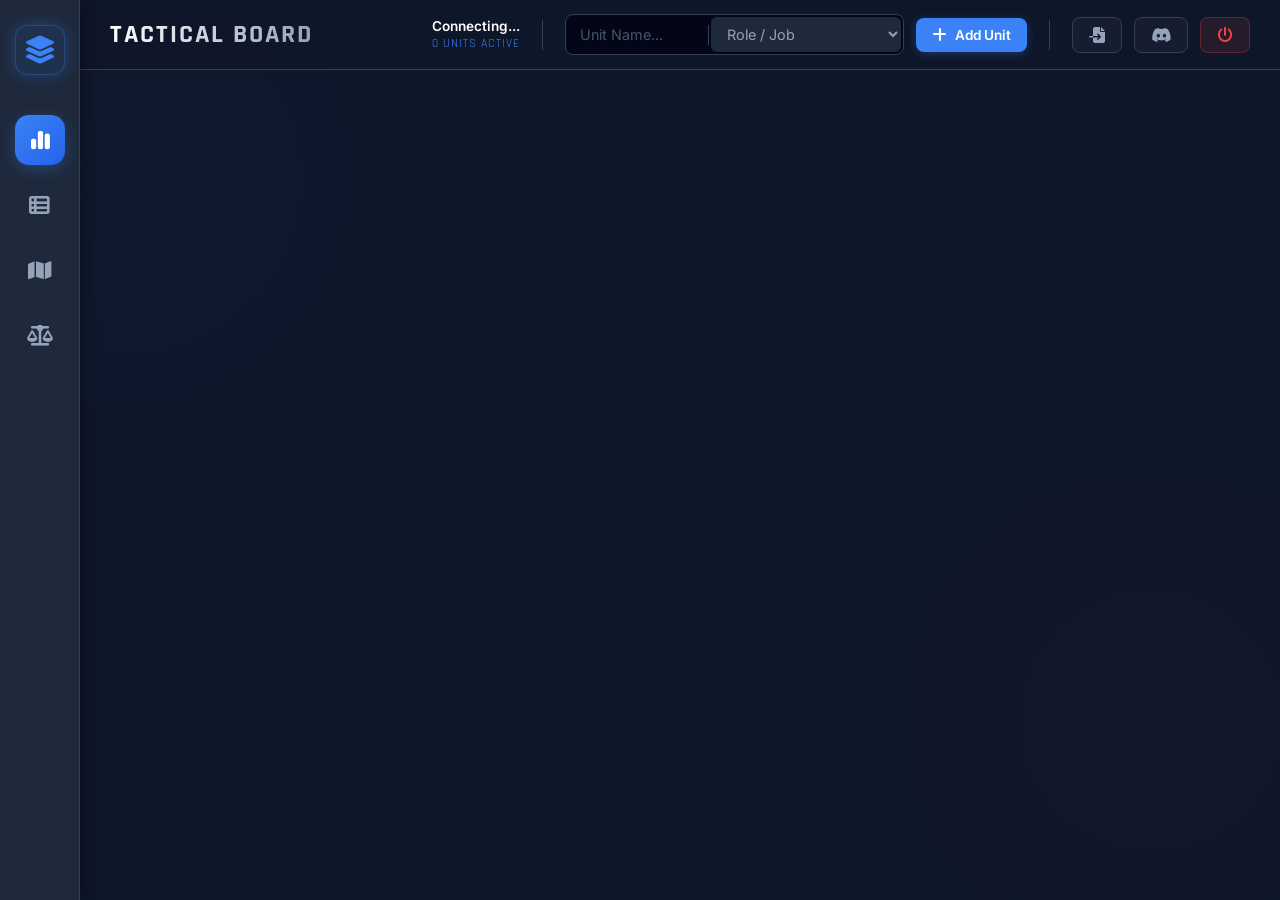
==== commit 83d93639: "Update index.html" ====
--- a/index.html
+++ b/index.html
@@ -8,6 +8,7 @@
     <link href="https://fonts.googleapis.com/css2?family=Rajdhani:wght@500;600;700&family=Inter:wght@400;500;600&family=JetBrains+Mono:wght@500&display=swap" rel="stylesheet">
     <link href="https://cdnjs.cloudflare.com/ajax/libs/font-awesome/6.4.0/css/all.min.css" rel="stylesheet">
     <script src="https://cdnjs.cloudflare.com/ajax/libs/Sortable/1.15.0/Sortable.min.js"></script>
+    <script src="https://cdn.jsdelivr.net/npm/chart.js"></script>
 
     <style>
         :root {
@@ -254,6 +255,29 @@
         .table-select:focus { border-color: var(--accent); background: #020617; }
         .table-select option { background: #0f172a; color: #fff; padding: 10px;}
 
+        .sortable-th { 
+            cursor: pointer; 
+            transition: background 0.2s; 
+            user-select: none;
+        }
+        .sortable-th:hover { 
+            background: #1e293b; 
+            color: var(--accent); 
+        }
+        .sort-icon {
+            display: inline-block;
+            margin-left: 8px;
+            font-size: 0.8em;
+            opacity: 0.5;
+        }
+        .sortable-th.active-sort {
+            color: var(--accent);
+            border-bottom: 2px solid var(--accent) !important;
+        }
+        .sortable-th.active-sort .sort-icon {
+            opacity: 1;
+        }
+
         .map-body-layout {
             display: flex; flex: 1; height: calc(100% - 60px); overflow: hidden;
         }
@@ -336,19 +360,6 @@
 
         .comp-container { flex: 1; padding: 25px; overflow-y: auto; display: flex; flex-direction: column; align-items: center; }
         .comp-selector-area { width: 100%; max-width: 900px; display: flex; gap: 20px; margin-bottom: 30px; justify-content: center; }
-        .comp-box { background: var(--bg-card); border: 1px solid var(--border); border-radius: 12px; padding: 20px; width: 100%; max-width: 900px; }
-        .comp-header { display: flex; justify-content: space-between; align-items: center; margin-bottom: 20px; border-bottom: 1px solid var(--border); padding-bottom: 20px; text-align: center; }
-        .comp-unit-box { flex: 1; display: flex; flex-direction: column; align-items: center; gap: 5px; }
-        .comp-vs { font-family: var(--font-head); font-size: 2rem; font-weight: 800; color: var(--text-muted); opacity: 0.3; padding: 0 20px; }
-        
-        .comp-row { display: flex; align-items: center; padding: 12px 0; border-bottom: 1px solid rgba(255,255,255,0.05); }
-        .comp-row:last-child { border-bottom: none; }
-        .comp-val { flex: 1; text-align: center; font-family: 'JetBrains Mono'; font-weight: 600; font-size: 1rem; color: var(--text-muted); }
-        .comp-label { width: 140px; text-align: center; font-size: 0.8rem; text-transform: uppercase; letter-spacing: 1px; color: var(--text-muted); opacity: 0.8; }
-        
-        .val-win { color: var(--success); text-shadow: 0 0 10px rgba(16, 185, 129, 0.3); }
-        .val-lose { color: var(--danger); opacity: 0.7; }
-        .val-draw { color: var(--text-main); }
         
         @media (max-width: 1200px) { .board-container { grid-template-columns: repeat(2, 1fr); } }
         @media (max-width: 768px) { .board-container { grid-template-columns: 1fr; } .sidebar { width: 60px; } .top-bar { padding: 0 15px; } .page-title { font-size: 1.2rem; } }
@@ -368,6 +379,72 @@
         .st-on { color: #10b981; background: #10b981; }
         .st-mercen { color: #f59e0b; background: #f59e0b; }
         .st-out { color: #ef4444; background: #ef4444; }
+
+        .comp-layout {
+            display: flex; gap: 30px; height: 100%; width: 100%;
+            max-width: 1400px; margin: 0 auto;
+        }
+
+        .comp-col-side {
+            flex: 1; display: flex; flex-direction: column; gap: 20px;
+            background: rgba(15, 23, 42, 0.6); padding: 20px; border-radius: 16px;
+            border: 1px solid var(--border);
+        }
+
+        .comp-col-center {
+            width: 400px; display: flex; flex-direction: column; gap: 20px;
+            align-items: center; justify-content: flex-start;
+        }
+
+        .unit-header-card {
+            text-align: center; padding-bottom: 20px;
+            border-bottom: 1px solid var(--border); margin-bottom: 10px;
+        }
+        .unit-avatar-placeholder {
+            width: 80px; height: 80px; margin: 0 auto 15px;
+            background: linear-gradient(135deg, var(--bg-sidebar), var(--bg-body));
+            border-radius: 50%; display: flex; align-items: center; justify-content: center;
+            font-size: 2rem; border: 2px solid var(--border); box-shadow: 0 0 20px rgba(0,0,0,0.5);
+        }
+        .uh-name { font-family: var(--font-head); font-size: 1.5rem; color: white; margin-bottom: 5px; }
+        .uh-score { font-size: 2rem; font-weight: 800; color: var(--accent); letter-spacing: 2px; }
+        .uh-label { font-size: 0.7rem; color: var(--text-muted); text-transform: uppercase; letter-spacing: 2px; }
+
+        .stat-group { margin-bottom: 25px; }
+        .sg-title { 
+            font-size: 0.8rem; color: var(--accent); text-transform: uppercase; 
+            letter-spacing: 1px; margin-bottom: 10px; border-bottom: 1px solid rgba(59, 130, 246, 0.3); 
+            padding-bottom: 5px; display: flex; justify-content: space-between;
+        }
+        .stat-row { display: flex; align-items: center; justify-content: space-between; margin-bottom: 8px; font-size: 0.9rem; }
+        .stat-val { font-family: 'JetBrains Mono'; font-weight: 600; color: white; }
+        .stat-delta { font-size: 0.75rem; margin-left: 8px; font-weight: bold; }
+
+        .bar-bg { width: 100%; height: 6px; background: rgba(255,255,255,0.1); border-radius: 3px; margin-top: 4px; overflow: hidden; }
+        .bar-fill { height: 100%; border-radius: 3px; transition: width 1s cubic-bezier(0.4, 0, 0.2, 1); }
+
+        .radar-box {
+            width: 100%; aspect-ratio: 1/1; 
+            background: radial-gradient(circle at center, rgba(59, 130, 246, 0.05), transparent 70%);
+            border: 1px solid var(--border); border-radius: 50%;
+            position: relative; padding: 10px;
+        }
+
+        .prediction-box {
+            width: 100%; background: linear-gradient(to bottom, #1e293b, #0f172a);
+            border: 1px solid var(--border); border-radius: 12px; padding: 20px;
+            text-align: center; margin-top: auto;
+        }
+        .pred-meter {
+            height: 12px; background: #334155; border-radius: 6px; margin: 15px 0;
+            position: relative; overflow: hidden; display: flex;
+        }
+        .pm-left { height: 100%; background: var(--accent); transition: width 0.5s; }
+        .pm-right { height: 100%; background: var(--danger); flex: 1; transition: width 0.5s; }
+
+        .val-up { color: var(--success); }
+        .val-down { color: var(--danger); }
+        .val-eq { color: var(--text-muted); opacity: 0.5; }
     </style>
 </head>
 <body>
@@ -496,11 +573,21 @@
                 <table class="data-table">
                     <thead>
                         <tr>
-                            <th style="width:20%">Unit Name</th>
-                            <th style="width:20%">Job / Specialization</th>
-                            <th style="width:15%">Rating</th>
-                            <th style="width:20%">Squad Assignment</th>
-                            <th style="width:15%">Class</th>
+                            <th class="sortable-th" onclick="window.toggleSort('name')" style="width:20%">
+                                Unit Name <span id="sort-icon-name" class="sort-icon"><i class="fa-solid fa-sort"></i></span>
+                            </th>
+                            <th class="sortable-th" onclick="window.toggleSort('job')" style="width:20%">
+                                Job / Specialization <span id="sort-icon-job" class="sort-icon"><i class="fa-solid fa-sort"></i></span>
+                            </th>
+                            <th class="sortable-th" onclick="window.toggleSort('rating')" style="width:15%">
+                                Rating <span id="sort-icon-rating" class="sort-icon"><i class="fa-solid fa-sort"></i></span>
+                            </th>
+                            <th class="sortable-th" onclick="window.toggleSort('team')" style="width:20%">
+                                Squad Assignment <span id="sort-icon-team" class="sort-icon"><i class="fa-solid fa-sort"></i></span>
+                            </th>
+                            <th class="sortable-th" onclick="window.toggleSort('class')" style="width:15%">
+                                Class <span id="sort-icon-class" class="sort-icon"><i class="fa-solid fa-sort"></i></span>
+                            </th>
                             <th style="width:10%; text-align:right">Opt</th>
                         </tr>
                     </thead>
@@ -565,55 +652,92 @@
         </div>
 
         <div id="view-compare" class="view-section">
-            <div class="comp-container">
-                <div class="comp-selector-area">
-                    <div class="input-group-merged" style="flex:1;">
-                        <i class="fa-solid fa-user-tag" style="padding-left:12px; color:var(--text-muted)"></i>
-                        <select id="comp-sel-1" class="input-dark" style="width:100%">
-                            <option value="">Select Unit A...</option>
-                        </select>
+            <div class="comp-selector-area" style="padding: 20px 30px 0;">
+                <div class="input-group-merged" style="flex:1;">
+                    <i class="fa-solid fa-crosshairs" style="padding-left:12px; color:var(--accent)"></i>
+                    <select id="comp-sel-1" class="input-dark" style="width:100%"><option value="">Select Unit A...</option></select>
+                </div>
+                <div style="font-family:var(--font-head); font-weight:800; font-size:1.5rem; color:var(--text-muted); opacity:0.5;">VS</div>
+                <div class="input-group-merged" style="flex:1;">
+                    <i class="fa-solid fa-crosshairs" style="padding-left:12px; color:var(--danger)"></i>
+                    <select id="comp-sel-2" class="input-dark" style="width:100%"><option value="">Select Unit B...</option></select>
+                </div>
+            </div>
+
+            <div id="comp-empty" style="text-align:center; color:var(--text-muted); margin-top:100px;">
+                <i class="fa-solid fa-dna" style="font-size:4rem; margin-bottom:20px; opacity:0.2;"></i>
+                <p style="text-transform:uppercase; letter-spacing:2px;">Awaiting Unit Selection Data...</p>
+            </div>
+
+            <div id="comp-results" class="comp-container" style="display:none; padding-top:10px;">
+                <div class="comp-layout">
+                    
+                    <div class="comp-col-side" style="border-top: 3px solid var(--accent);">
+                        <div class="unit-header-card">
+                            <div class="unit-avatar-placeholder" style="border-color:var(--accent); color:var(--accent);">A</div>
+                            <div id="c-name-1" class="uh-name">Unit A</div>
+                            <span id="c-job-1" class="card-badge">JOB</span>
+                            <div style="margin-top:15px;">
+                                <div class="uh-score" id="c-score-1" style="color:var(--accent)">0</div>
+                                <div class="uh-label">Combat Rating</div>
+                            </div>
+                        </div>
+
+                        <div class="stat-group">
+                            <div class="sg-title">Offensive Capabilities</div>
+                            <div id="stats-atk-1"></div>
+                        </div>
+                        <div class="stat-group">
+                            <div class="sg-title">Defensive Capabilities</div>
+                            <div id="stats-def-1"></div>
+                        </div>
                     </div>
-                    
-                    <div class="input-group-merged" style="flex:1;">
-                        <i class="fa-solid fa-user-tag" style="padding-left:12px; color:var(--text-muted)"></i>
-                        <select id="comp-sel-2" class="input-dark" style="width:100%">
-                            <option value="">Select Unit B...</option>
-                        </select>
+
+                    <div class="comp-col-center">
+                        <div style="text-align:center; margin-bottom:10px;">
+                            <div style="font-size:0.8rem; text-transform:uppercase; letter-spacing:2px; color:var(--text-muted);">Tactical Analysis</div>
+                        </div>
+                        
+                        <div class="radar-box">
+                            <canvas id="compRadarChart"></canvas>
+                        </div>
+
+                        <div class="prediction-box">
+                            <div style="font-family:var(--font-head); font-size:1.1rem; color:white; margin-bottom:5px;">SIMULATED DUEL</div>
+                            <div style="display:flex; justify-content:space-between; font-size:0.8rem; font-weight:700;">
+                                <span style="color:var(--accent)" id="pred-win-1">50%</span>
+                                <span style="color:var(--text-muted)">WIN PROBABILITY</span>
+                                <span style="color:var(--danger)" id="pred-win-2">50%</span>
+                            </div>
+                            <div class="pred-meter">
+                                <div id="pm-left" class="pm-left" style="width:50%"></div>
+                                <div id="pm-right" class="pm-right"></div>
+                            </div>
+                            <div id="pred-text" style="font-size:0.8rem; color:var(--text-muted); margin-top:10px;">Analysis based on ATK vs DEF ratios.</div>
+                        </div>
                     </div>
-                </div>
-
-                <div class="comp-box" id="comp-results" style="display:none">
-                    <div class="comp-header">
-                        <div class="comp-unit-box">
-                            <h2 id="c-name-1" style="font-family:var(--font-head); color:var(--accent);">UNIT A</h2>
-                            <span id="c-job-1" class="card-badge bg-soft-wpn">JOB</span>
-                        </div>
-                        <div class="comp-vs">VS</div>
-                        <div class="comp-unit-box">
-                            <h2 id="c-name-2" style="font-family:var(--font-head); color:var(--danger);">UNIT B</h2>
-                            <span id="c-job-2" class="card-badge bg-soft-wpn">JOB</span>
+
+                    <div class="comp-col-side" style="border-top: 3px solid var(--danger);">
+                        <div class="unit-header-card">
+                            <div class="unit-avatar-placeholder" style="border-color:var(--danger); color:var(--danger);">B</div>
+                            <div id="c-name-2" class="uh-name">Unit B</div>
+                            <span id="c-job-2" class="card-badge">JOB</span>
+                            <div style="margin-top:15px;">
+                                <div class="uh-score" id="c-score-2" style="color:var(--danger)">0</div>
+                                <div class="uh-label">Combat Rating</div>
+                            </div>
+                        </div>
+
+                        <div class="stat-group">
+                            <div class="sg-title" style="text-align:right; border-color:rgba(239, 68, 68, 0.3); color:var(--danger)">Offensive Capabilities</div>
+                            <div id="stats-atk-2"></div>
+                        </div>
+                        <div class="stat-group">
+                            <div class="sg-title" style="text-align:right; border-color:rgba(239, 68, 68, 0.3); color:var(--danger)">Defensive Capabilities</div>
+                            <div id="stats-def-2"></div>
                         </div>
                     </div>
 
-                    <div class="comp-body">
-                        <div class="comp-row" style="background:rgba(255,255,255,0.02); margin-bottom:10px; border-radius:8px;">
-                            <div class="comp-val" id="c-score-1" style="font-size:1.4rem;">0</div>
-                            <div class="comp-label" style="color:#facc15; font-weight:700;">COMBAT RATING</div>
-                            <div class="comp-val" id="c-score-2" style="font-size:1.4rem;">0</div>
-                        </div>
-
-                        <div class="comp-row"><div class="comp-val" id="c-atk-1">0</div><div class="comp-label">Attack</div><div class="comp-val" id="c-atk-2">0</div></div>
-                        <div class="comp-row"><div class="comp-val" id="c-def-1">0</div><div class="comp-label">Armor/Def</div><div class="comp-val" id="c-def-2">0</div></div>
-                        <div class="comp-row"><div class="comp-val" id="c-cr-1">0%</div><div class="comp-label">Crit Chance</div><div class="comp-val" id="c-cr-2">0%</div></div>
-                        <div class="comp-row"><div class="comp-val" id="c-cd-1">0%</div><div class="comp-label">Crit DMG</div><div class="comp-val" id="c-cd-2">0%</div></div>
-                        <div class="comp-row"><div class="comp-val" id="c-dr-1">0%</div><div class="comp-label">Dmg Reduct</div><div class="comp-val" id="c-dr-2">0%</div></div>
-                        <div class="comp-row"><div class="comp-val" id="c-ci-1">0%</div><div class="comp-label">Crit Immun</div><div class="comp-val" id="c-ci-2">0%</div></div>
-                    </div>
-                </div>
-
-                <div id="comp-empty" style="text-align:center; color:var(--text-muted); margin-top:50px;">
-                    <i class="fa-solid fa-scale-unbalanced" style="font-size:3rem; margin-bottom:15px; opacity:0.3;"></i>
-                    <p>Select two units above to compare their statistics.</p>
                 </div>
             </div>
         </div>
@@ -761,6 +885,8 @@
         let currentUser = null;
         let players = []; 
         let unsubscribe = null; 
+        let currentSort = { key: 'name', asc: true };
+        let compareChart = null;
 
         onAuthStateChanged(auth, (user) => {
             if (user) {
@@ -983,6 +1109,16 @@
                 const oldP = players.find(p => p.id === id);
                 el.value = oldP.team; 
             }
+        };
+
+        window.toggleSort = (key) => {
+            if (currentSort.key === key) {
+                currentSort.asc = !currentSort.asc;
+            } else {
+                currentSort.key = key;
+                currentSort.asc = key === 'rating' ? false : true; 
+            }
+            renderList();
         };
 
         document.addEventListener('DOMContentLoaded', () => {
@@ -1146,7 +1282,7 @@
 
             const jobTemplate = document.getElementById('hidden-job-template').innerHTML;
 
-            const filtered = players.filter(p => {
+            let processedData = players.filter(p => {
                 const info = getJobInfo(p.job);
                 const matchName = p.name.toLowerCase().includes(fName);
                 const matchTeam = (fTeam === 'ALL') ? true : p.team === fTeam;
@@ -1155,18 +1291,55 @@
                 return matchName && matchTeam && matchClass && matchJob;
             });
 
-            const sorted = filtered.sort((a,b) => {
-                const idxA = TEAMS.findIndex(t => t.id === a.team);
-                const idxB = TEAMS.findIndex(t => t.id === b.team);
-                return idxA - idxB;
-            });
-
-            if(sorted.length === 0) {
+            processedData.sort((a, b) => {
+                let valA, valB;
+                
+                switch(currentSort.key) {
+                    case 'name':
+                        valA = a.name.toLowerCase();
+                        valB = b.name.toLowerCase();
+                        break;
+                    case 'job':
+                        valA = a.job.toLowerCase();
+                        valB = b.job.toLowerCase();
+                        break;
+                    case 'rating':
+                        valA = calculateCombatRating(a.stats);
+                        valB = calculateCombatRating(b.stats);
+                        break;
+                    case 'team':
+                        valA = TEAMS.findIndex(t => t.id === a.team);
+                        valB = TEAMS.findIndex(t => t.id === b.team);
+                        break;
+                    case 'class':
+                        valA = getJobInfo(a.job).cat;
+                        valB = getJobInfo(b.job).cat;
+                        break;
+                    default:
+                        valA = 0; valB = 0;
+                }
+
+                if (valA < valB) return currentSort.asc ? -1 : 1;
+                if (valA > valB) return currentSort.asc ? 1 : -1;
+                return 0;
+            });
+
+            document.querySelectorAll('.sortable-th').forEach(th => th.classList.remove('active-sort'));
+            document.querySelectorAll('.sort-icon i').forEach(i => i.className = 'fa-solid fa-sort');
+
+            const activeIcon = document.getElementById(`sort-icon-${currentSort.key}`);
+            if(activeIcon) {
+                activeIcon.parentElement.classList.add('active-sort');
+                const iconEl = activeIcon.querySelector('i');
+                iconEl.className = currentSort.asc ? 'fa-solid fa-sort-up' : 'fa-solid fa-sort-down';
+            }
+
+            if(processedData.length === 0) {
                 tbody.innerHTML = `<tr><td colspan="6" style="text-align:center; padding:30px; color:var(--text-muted);">No units match filters.</td></tr>`;
                 return;
             }
 
-            sorted.forEach(p => {
+            processedData.forEach(p => {
                 const info = getJobInfo(p.job);
                 const cp = calculateCombatRating(p.stats);
 
@@ -1270,7 +1443,6 @@
         function setupComparison() {
             const s1 = document.getElementById('comp-sel-1');
             const s2 = document.getElementById('comp-sel-2');
-            
             [s1, s2].forEach(s => s.addEventListener('change', runComparison));
         }
 
@@ -1307,58 +1479,177 @@
 
             const p1 = players.find(p => p.id === id1);
             const p2 = players.find(p => p.id === id2);
-
             if(!p1 || !p2) return;
 
             resBox.style.display = 'block';
             emptyBox.style.display = 'none';
 
-            document.getElementById('c-name-1').innerText = p1.name;
-            document.getElementById('c-name-2').innerText = p2.name;
-            
-            const inf1 = getJobInfo(p1.job);
-            const inf2 = getJobInfo(p2.job);
-            
-            const b1 = document.getElementById('c-job-1');
-            b1.innerText = p1.job; b1.className = `card-badge ${inf1.style}`;
-            
-            const b2 = document.getElementById('c-job-2');
-            b2.innerText = p2.job; b2.className = `card-badge ${inf2.style}`;
+            renderUnitHeader(1, p1);
+            renderUnitHeader(2, p2);
 
             const s1 = p1.stats || {};
             const s2 = p2.stats || {};
-            const sc1 = calculateCombatRating(s1);
-            const sc2 = calculateCombatRating(s2);
-
-            fillCompRow('c-score', sc1, sc2, '');
-            fillCompRow('c-atk', s1.atk || 0, s2.atk || 0, '');
-            fillCompRow('c-def', s1.def || 0, s2.def || 0, '');
-            fillCompRow('c-cr', s1.crit_rate || 0, s2.crit_rate || 0, '%');
-            fillCompRow('c-cd', s1.crit_dmg || 0, s2.crit_dmg || 0, '%');
-            fillCompRow('c-dr', s1.dmg_red || 0, s2.dmg_red || 0, '%');
-            fillCompRow('c-ci', s1.crit_res || 0, s2.crit_res || 0, '%');
-        }
-
-        function fillCompRow(idPrefix, v1, v2, suffix) {
-            const el1 = document.getElementById(`${idPrefix}-1`);
-            const el2 = document.getElementById(`${idPrefix}-2`);
-            
-            const num1 = parseInt(v1);
-            const num2 = parseInt(v2);
-
-            el1.innerText = num1.toLocaleString() + suffix;
-            el2.innerText = num2.toLocaleString() + suffix;
-
-            el1.className = 'comp-val val-draw';
-            el2.className = 'comp-val val-draw';
-
-            if(num1 > num2) {
-                el1.className = 'comp-val val-win';
-                el2.className = 'comp-val val-lose';
-            } else if (num2 > num1) {
-                el1.className = 'comp-val val-lose';
-                el2.className = 'comp-val val-win';
+
+            const statsConfig = [
+                { key: 'atk', label: 'Attack Power', max: 200, type: 'offense' },
+                { key: 'crit_rate', label: 'Crit Rate %', max: 100, type: 'offense' },
+                { key: 'crit_dmg', label: 'Crit Dmg %', max: 250, type: 'offense' },
+                { key: 'def', label: 'Armor / Def', max: 150, type: 'defense' },
+                { key: 'dmg_red', label: 'Dmg Reduct %', max: 80, type: 'defense' },
+                { key: 'crit_res', label: 'Crit Immun %', max: 80, type: 'defense' }
+            ];
+
+            renderStatGroup('stats-atk-1', s1, s2, statsConfig.filter(x => x.type === 'offense'), false);
+            renderStatGroup('stats-def-1', s1, s2, statsConfig.filter(x => x.type === 'defense'), false);
+            
+            renderStatGroup('stats-atk-2', s2, s1, statsConfig.filter(x => x.type === 'offense'), true);
+            renderStatGroup('stats-def-2', s2, s1, statsConfig.filter(x => x.type === 'defense'), true);
+
+            updateRadarChart(p1, p2, s1, s2);
+
+            runBattleSim(s1, s2);
+        }
+
+        function renderUnitHeader(idx, p) {
+            document.getElementById(`c-name-${idx}`).innerText = p.name;
+            const inf = getJobInfo(p.job);
+            const badge = document.getElementById(`c-job-${idx}`);
+            badge.innerText = p.job;
+            badge.className = `card-badge ${inf.style}`;
+            
+            const sc = calculateCombatRating(p.stats);
+            document.getElementById(`c-score-${idx}`).innerText = sc.toLocaleString();
+        }
+
+        function renderStatGroup(containerId, statsSelf, statsEnemy, config, isRightSide) {
+            const container = document.getElementById(containerId);
+            container.innerHTML = '';
+
+            config.forEach(c => {
+                const valSelf = parseInt(statsSelf[c.key] || 0);
+                const valEnemy = parseInt(statsEnemy[c.key] || 0);
+                const diff = valSelf - valEnemy;
+                const pct = Math.min((valSelf / c.max) * 100, 100);
+                
+                let deltaHtml = '';
+                if(diff > 0) deltaHtml = `<span class="stat-delta val-up"><i class="fa-solid fa-caret-up"></i> ${diff}</span>`;
+                else if(diff < 0) deltaHtml = `<span class="stat-delta val-down"><i class="fa-solid fa-caret-down"></i> ${Math.abs(diff)}</span>`;
+                else deltaHtml = `<span class="stat-delta val-eq">-</span>`;
+
+                let barColor = isRightSide ? 'var(--danger)' : 'var(--accent)';
+                if(isRightSide && diff < 0) barColor = '#7f1d1d';
+                if(!isRightSide && diff < 0) barColor = '#1e3a8a';
+
+                const html = `
+                    <div style="margin-bottom:12px;">
+                        <div class="stat-row">
+                            <span style="color:var(--text-muted);">${c.label}</span>
+                            <div>
+                                <span class="stat-val">${valSelf}</span>
+                                ${deltaHtml}
+                            </div>
+                        </div>
+                        <div class="bar-bg">
+                            <div class="bar-fill" style="width:${pct}%; background:${barColor}"></div>
+                        </div>
+                    </div>
+                `;
+                container.innerHTML += html;
+            });
+        }
+
+        function updateRadarChart(p1, p2, s1, s2) {
+            const ctx = document.getElementById('compRadarChart').getContext('2d');
+            
+            const norm = (val, max) => Math.min((parseInt(val||0) / max) * 10, 10);
+
+            const data1 = [
+                norm(s1.atk, 200), norm(s1.crit_rate, 100), norm(s1.crit_dmg, 250), 
+                norm(s1.def, 150), norm(s1.dmg_red, 80), norm(s1.crit_res, 80)
+            ];
+            const data2 = [
+                norm(s2.atk, 200), norm(s2.crit_rate, 100), norm(s2.crit_dmg, 250), 
+                norm(s2.def, 150), norm(s2.dmg_red, 80), norm(s2.crit_res, 80)
+            ];
+
+            if(compareChart) compareChart.destroy();
+
+            compareChart = new Chart(ctx, {
+                type: 'radar',
+                data: {
+                    labels: ['ATK', 'CRIT %', 'C.DMG', 'DEF', 'RESIST', 'C.RES'],
+                    datasets: [{
+                        label: p1.name,
+                        data: data1,
+                        backgroundColor: 'rgba(59, 130, 246, 0.2)',
+                        borderColor: '#3b82f6',
+                        borderWidth: 2,
+                        pointBackgroundColor: '#3b82f6'
+                    }, {
+                        label: p2.name,
+                        data: data2,
+                        backgroundColor: 'rgba(239, 68, 68, 0.2)',
+                        borderColor: '#ef4444',
+                        borderWidth: 2,
+                        pointBackgroundColor: '#ef4444'
+                    }]
+                },
+                options: {
+                    scales: {
+                        r: {
+                            angleLines: { color: 'rgba(255,255,255,0.1)' },
+                            grid: { color: 'rgba(255,255,255,0.1)' },
+                            pointLabels: { color: '#94a3b8', font: { size: 10, family: 'Rajdhani' } },
+                            ticks: { display: false, max: 10 }
+                        }
+                    },
+                    plugins: {
+                        legend: { display: false }
+                    },
+                    maintainAspectRatio: false
+                }
+            });
+        }
+
+        function runBattleSim(s1, s2) {
+            const calcPower = (s) => {
+                let dmg = parseInt(s.atk || 0);
+                let critMult = 1 + ((parseInt(s.crit_rate||0)/100) * (parseInt(s.crit_dmg||0)/100));
+                return dmg * critMult;
+            };
+
+            const calcToughness = (s) => {
+                let def = parseInt(s.def || 0);
+                let redMult = 1 + (parseInt(s.dmg_red||0)/100);
+                return def * redMult * 1.5;
+            };
+
+            const pow1 = calcPower(s1);
+            const tou1 = calcToughness(s1);
+            
+            const pow2 = calcPower(s2);
+            const tou2 = calcToughness(s2);
+
+            const score1 = pow1 / (tou2 || 1); 
+            const score2 = pow2 / (tou1 || 1);
+
+            const total = score1 + score2;
+            let win1 = 50, win2 = 50;
+            
+            if(total > 0) {
+                win1 = Math.round((score1 / total) * 100);
+                win2 = 100 - win1;
             }
+
+            document.getElementById('pred-win-1').innerText = win1 + '%';
+            document.getElementById('pred-win-2').innerText = win2 + '%';
+            
+            document.getElementById('pm-left').style.width = win1 + '%';
+            
+            const txt = document.getElementById('pred-text');
+            if(Math.abs(win1 - win2) < 5) txt.innerText = "Matchup too close to call. Skill dependent.";
+            else if(win1 > win2) txt.innerText = "Unit A has superior damage output potential.";
+            else txt.innerText = "Unit B has superior damage output potential.";
         }
 
         let painting = false;
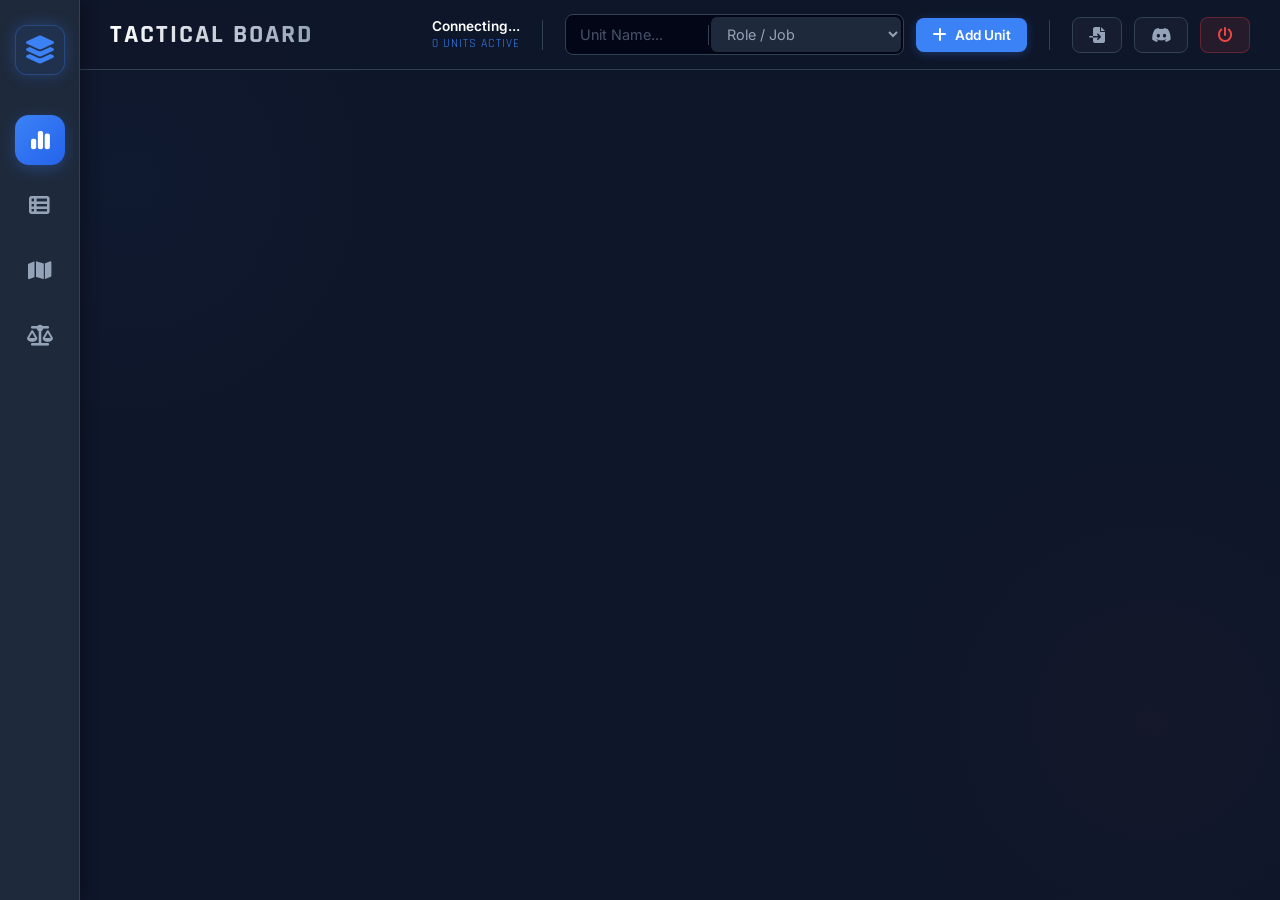
==== commit 4c29ced7: "Update index.html" ====
--- a/index.html
+++ b/index.html
@@ -359,7 +359,15 @@
         }
 
         .comp-container { flex: 1; padding: 25px; overflow-y: auto; display: flex; flex-direction: column; align-items: center; }
-        .comp-selector-area { width: 100%; max-width: 900px; display: flex; gap: 20px; margin-bottom: 30px; justify-content: center; }
+        .comp-selector-area { 
+            width: 100%; 
+            max-width: 900px; 
+            display: flex; 
+            gap: 20px; 
+            margin: 0 auto 30px auto; 
+            justify-content: center; 
+            align-items: center; 
+        }
         
         @media (max-width: 1200px) { .board-container { grid-template-columns: repeat(2, 1fr); } }
         @media (max-width: 768px) { .board-container { grid-template-columns: 1fr; } .sidebar { width: 60px; } .top-bar { padding: 0 15px; } .page-title { font-size: 1.2rem; } }
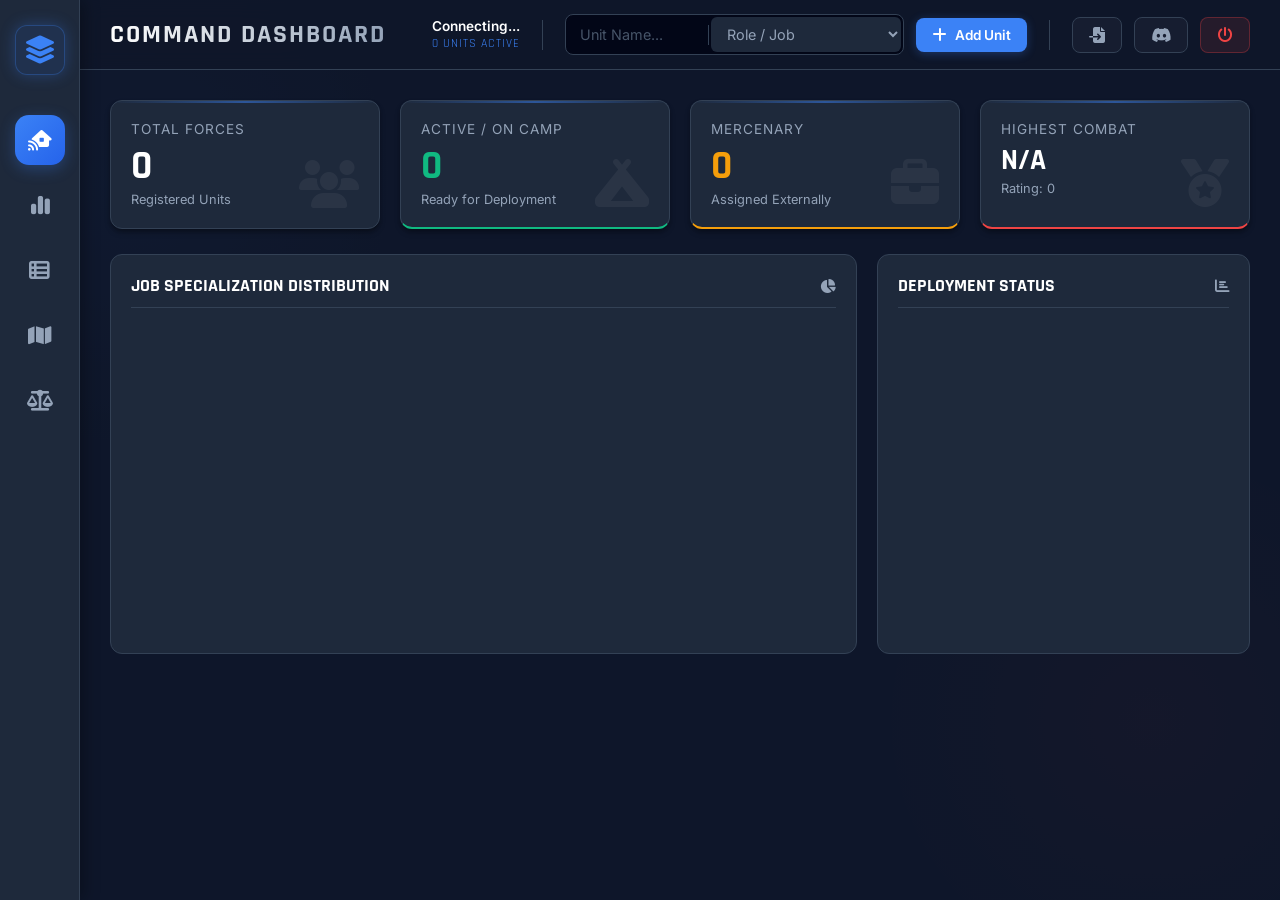
==== commit 2c9c9279: "Update index.html" ====
--- a/index.html
+++ b/index.html
@@ -52,6 +52,7 @@
             font-size: 14px;
         }
 
+        /* --- SIDEBAR & NAV --- */
         .sidebar {
             width: 80px;
             background: var(--bg-sidebar);
@@ -100,9 +101,11 @@
             opacity: 0; pointer-events: none; transition: 0.2s; white-space: nowrap;
             transform: translateX(-10px);
             font-family: var(--font-head); text-transform: uppercase;
+            z-index: 100;
         }
         .nav-btn:hover::after { opacity: 1; transform: translateX(0); }
 
+        /* --- LAYOUT --- */
         .main-content {
             flex: 1; display: flex; flex-direction: column;
             position: relative; overflow: hidden;
@@ -174,6 +177,64 @@
         .view-section.active { display: flex; }
         @keyframes slideIn { from{opacity:0; transform:translateY(10px)} to{opacity:1; transform:translateY(0)} }
 
+        /* --- DASHBOARD STYLES (NEW) --- */
+        .dashboard-container {
+            padding: 30px;
+            overflow-y: auto;
+            flex: 1;
+        }
+        
+        .dash-grid {
+            display: grid;
+            grid-template-columns: repeat(4, 1fr);
+            gap: 20px;
+            margin-bottom: 25px;
+        }
+
+        .dash-card {
+            background: var(--bg-card);
+            border: 1px solid var(--border);
+            border-radius: 12px;
+            padding: 20px;
+            box-shadow: var(--shadow-card);
+            position: relative;
+            overflow: hidden;
+        }
+
+        .dash-card::before {
+            content:''; position:absolute; top:0; left:0; width:100%; height:2px;
+            background: linear-gradient(90deg, transparent, var(--accent), transparent);
+            opacity: 0.5;
+        }
+
+        .dc-title { font-size: 0.85rem; color: var(--text-muted); text-transform: uppercase; letter-spacing: 1px; margin-bottom: 10px; }
+        .dc-value { font-family: var(--font-head); font-size: 2.5rem; font-weight: 700; color: white; line-height: 1; }
+        .dc-sub { font-size: 0.8rem; color: var(--text-muted); margin-top: 5px; }
+        .dc-icon { position: absolute; right: 20px; bottom: 20px; font-size: 3rem; opacity: 0.05; color: white; }
+
+        .chart-row {
+            display: grid;
+            grid-template-columns: 2fr 1fr;
+            gap: 20px;
+            height: 400px;
+        }
+
+        .chart-box {
+            background: var(--bg-card);
+            border: 1px solid var(--border);
+            border-radius: 12px;
+            padding: 20px;
+            display: flex;
+            flex-direction: column;
+        }
+        
+        .chart-header {
+            display: flex; justify-content: space-between; align-items: center;
+            margin-bottom: 15px; border-bottom: 1px solid var(--border); padding-bottom: 10px;
+        }
+        .ch-title { font-family: var(--font-head); font-weight: 700; font-size: 1.1rem; color: white; text-transform: uppercase; }
+
+        /* --- KANBAN BOARD --- */
         .board-container {
             flex: 1; padding: 25px;
             display: grid;
@@ -224,6 +285,7 @@
             margin-top: 8px; font-weight: 700; text-transform: uppercase; letter-spacing: 0.5px;
         }
 
+        /* --- LIST / TABLE --- */
         .list-container { flex: 1; overflow: auto; padding: 30px; }
         
         .data-table { 
@@ -255,32 +317,14 @@
         .table-select:focus { border-color: var(--accent); background: #020617; }
         .table-select option { background: #0f172a; color: #fff; padding: 10px;}
 
-        .sortable-th { 
-            cursor: pointer; 
-            transition: background 0.2s; 
-            user-select: none;
-        }
-        .sortable-th:hover { 
-            background: #1e293b; 
-            color: var(--accent); 
-        }
-        .sort-icon {
-            display: inline-block;
-            margin-left: 8px;
-            font-size: 0.8em;
-            opacity: 0.5;
-        }
-        .sortable-th.active-sort {
-            color: var(--accent);
-            border-bottom: 2px solid var(--accent) !important;
-        }
-        .sortable-th.active-sort .sort-icon {
-            opacity: 1;
-        }
-
-        .map-body-layout {
-            display: flex; flex: 1; height: calc(100% - 60px); overflow: hidden;
-        }
+        .sortable-th { cursor: pointer; transition: background 0.2s; user-select: none; }
+        .sortable-th:hover { background: #1e293b; color: var(--accent); }
+        .sort-icon { display: inline-block; margin-left: 8px; font-size: 0.8em; opacity: 0.5; }
+        .sortable-th.active-sort { color: var(--accent); border-bottom: 2px solid var(--accent) !important; }
+        .sortable-th.active-sort .sort-icon { opacity: 1; }
+
+        /* --- MAP --- */
+        .map-body-layout { display: flex; flex: 1; height: calc(100% - 60px); overflow: hidden; }
 
         .icon-sidebar {
             width: 70px; background: var(--bg-sidebar); border-right: 1px solid var(--border);
@@ -349,6 +393,7 @@
         .bg-soft-gather { background: rgba(245, 158, 11, 0.2); color: #fcd34d; border: 1px solid rgba(245,158,11,0.3); }
         .bg-soft-craft { background: rgba(217, 70, 239, 0.2); color: #f0abfc; border: 1px solid rgba(217,70,239,0.3); }
 
+        /* --- MODALS --- */
         .modal-overlay {
             position: fixed; inset: 0; background: rgba(0,0,0,0.85); z-index: 100;
             display: none; align-items: center; justify-content: center; backdrop-filter: blur(8px);
@@ -358,19 +403,12 @@
             padding: 30px; border-radius: 16px; box-shadow: 0 20px 50px rgba(0,0,0,0.5); 
         }
 
+        /* --- COMPARE --- */
         .comp-container { flex: 1; padding: 25px; overflow-y: auto; display: flex; flex-direction: column; align-items: center; }
-        .comp-selector-area { 
-            width: 100%; 
-            max-width: 900px; 
-            display: flex; 
-            gap: 20px; 
-            margin: 0 auto 30px auto; 
-            justify-content: center; 
-            align-items: center; 
-        }
-        
-        @media (max-width: 1200px) { .board-container { grid-template-columns: repeat(2, 1fr); } }
-        @media (max-width: 768px) { .board-container { grid-template-columns: 1fr; } .sidebar { width: 60px; } .top-bar { padding: 0 15px; } .page-title { font-size: 1.2rem; } }
+        .comp-selector-area { width: 100%; max-width: 900px; display: flex; gap: 20px; margin: 0 auto 30px auto; justify-content: center; align-items: center; }
+        
+        @media (max-width: 1200px) { .board-container { grid-template-columns: repeat(2, 1fr); } .dash-grid { grid-template-columns: repeat(2, 1fr); } .chart-row { grid-template-columns: 1fr; height: auto; }}
+        @media (max-width: 768px) { .board-container { grid-template-columns: 1fr; } .sidebar { width: 60px; } .top-bar { padding: 0 15px; } .page-title { font-size: 1.2rem; } .dash-grid { grid-template-columns: 1fr; } }
         
         #user-info { font-size: 0.85rem; color: var(--text-muted); display: flex; flex-direction: column; align-items: flex-end; line-height: 1.3;}
         #u-email { font-weight: 600; color: white; }
@@ -388,42 +426,18 @@
         .st-mercen { color: #f59e0b; background: #f59e0b; }
         .st-out { color: #ef4444; background: #ef4444; }
 
-        .comp-layout {
-            display: flex; gap: 30px; height: 100%; width: 100%;
-            max-width: 1400px; margin: 0 auto;
-        }
-
-        .comp-col-side {
-            flex: 1; display: flex; flex-direction: column; gap: 20px;
-            background: rgba(15, 23, 42, 0.6); padding: 20px; border-radius: 16px;
-            border: 1px solid var(--border);
-        }
-
-        .comp-col-center {
-            width: 400px; display: flex; flex-direction: column; gap: 20px;
-            align-items: center; justify-content: flex-start;
-        }
-
-        .unit-header-card {
-            text-align: center; padding-bottom: 20px;
-            border-bottom: 1px solid var(--border); margin-bottom: 10px;
-        }
-        .unit-avatar-placeholder {
-            width: 80px; height: 80px; margin: 0 auto 15px;
-            background: linear-gradient(135deg, var(--bg-sidebar), var(--bg-body));
-            border-radius: 50%; display: flex; align-items: center; justify-content: center;
-            font-size: 2rem; border: 2px solid var(--border); box-shadow: 0 0 20px rgba(0,0,0,0.5);
-        }
+        .comp-layout { display: flex; gap: 30px; height: 100%; width: 100%; max-width: 1400px; margin: 0 auto; }
+        .comp-col-side { flex: 1; display: flex; flex-direction: column; gap: 20px; background: rgba(15, 23, 42, 0.6); padding: 20px; border-radius: 16px; border: 1px solid var(--border); }
+        .comp-col-center { width: 400px; display: flex; flex-direction: column; gap: 20px; align-items: center; justify-content: flex-start; }
+
+        .unit-header-card { text-align: center; padding-bottom: 20px; border-bottom: 1px solid var(--border); margin-bottom: 10px; }
+        .unit-avatar-placeholder { width: 80px; height: 80px; margin: 0 auto 15px; background: linear-gradient(135deg, var(--bg-sidebar), var(--bg-body)); border-radius: 50%; display: flex; align-items: center; justify-content: center; font-size: 2rem; border: 2px solid var(--border); box-shadow: 0 0 20px rgba(0,0,0,0.5); }
         .uh-name { font-family: var(--font-head); font-size: 1.5rem; color: white; margin-bottom: 5px; }
         .uh-score { font-size: 2rem; font-weight: 800; color: var(--accent); letter-spacing: 2px; }
         .uh-label { font-size: 0.7rem; color: var(--text-muted); text-transform: uppercase; letter-spacing: 2px; }
 
         .stat-group { margin-bottom: 25px; }
-        .sg-title { 
-            font-size: 0.8rem; color: var(--accent); text-transform: uppercase; 
-            letter-spacing: 1px; margin-bottom: 10px; border-bottom: 1px solid rgba(59, 130, 246, 0.3); 
-            padding-bottom: 5px; display: flex; justify-content: space-between;
-        }
+        .sg-title { font-size: 0.8rem; color: var(--accent); text-transform: uppercase; letter-spacing: 1px; margin-bottom: 10px; border-bottom: 1px solid rgba(59, 130, 246, 0.3); padding-bottom: 5px; display: flex; justify-content: space-between; }
         .stat-row { display: flex; align-items: center; justify-content: space-between; margin-bottom: 8px; font-size: 0.9rem; }
         .stat-val { font-family: 'JetBrains Mono'; font-weight: 600; color: white; }
         .stat-delta { font-size: 0.75rem; margin-left: 8px; font-weight: bold; }
@@ -431,22 +445,10 @@
         .bar-bg { width: 100%; height: 6px; background: rgba(255,255,255,0.1); border-radius: 3px; margin-top: 4px; overflow: hidden; }
         .bar-fill { height: 100%; border-radius: 3px; transition: width 1s cubic-bezier(0.4, 0, 0.2, 1); }
 
-        .radar-box {
-            width: 100%; aspect-ratio: 1/1; 
-            background: radial-gradient(circle at center, rgba(59, 130, 246, 0.05), transparent 70%);
-            border: 1px solid var(--border); border-radius: 50%;
-            position: relative; padding: 10px;
-        }
-
-        .prediction-box {
-            width: 100%; background: linear-gradient(to bottom, #1e293b, #0f172a);
-            border: 1px solid var(--border); border-radius: 12px; padding: 20px;
-            text-align: center; margin-top: auto;
-        }
-        .pred-meter {
-            height: 12px; background: #334155; border-radius: 6px; margin: 15px 0;
-            position: relative; overflow: hidden; display: flex;
-        }
+        .radar-box { width: 100%; aspect-ratio: 1/1; background: radial-gradient(circle at center, rgba(59, 130, 246, 0.05), transparent 70%); border: 1px solid var(--border); border-radius: 50%; position: relative; padding: 10px; }
+
+        .prediction-box { width: 100%; background: linear-gradient(to bottom, #1e293b, #0f172a); border: 1px solid var(--border); border-radius: 12px; padding: 20px; text-align: center; margin-top: auto; }
+        .pred-meter { height: 12px; background: #334155; border-radius: 6px; margin: 15px 0; position: relative; overflow: hidden; display: flex; }
         .pm-left { height: 100%; background: var(--accent); transition: width 0.5s; }
         .pm-right { height: 100%; background: var(--danger); flex: 1; transition: width 0.5s; }
 
@@ -460,7 +462,10 @@
     <nav class="sidebar">
         <div class="brand-icon"><i class="fa-solid fa-layer-group"></i></div>
         
-        <div class="nav-btn active" id="btn-view-board" data-tooltip="Tactical Board">
+        <div class="nav-btn active" id="btn-view-dash" data-tooltip="Dashboard">
+            <i class="fa-solid fa-house-signal"></i>
+        </div>
+        <div class="nav-btn" id="btn-view-board" data-tooltip="Tactical Board">
             <i class="fa-solid fa-chart-simple"></i>
         </div>
         <div class="nav-btn" id="btn-view-list" data-tooltip="Roster List">
@@ -477,7 +482,7 @@
     <main class="main-content">
         
         <header class="top-bar">
-            <div class="page-title" id="page-title">TACTICAL BOARD</div>
+            <div class="page-title" id="page-title">COMMAND DASHBOARD</div>
             
             <div class="control-group">
                 <div id="user-info">
@@ -527,7 +532,59 @@
             </div>
         </header>
 
-        <div id="view-board" class="view-section active">
+        <div id="view-dash" class="view-section active">
+            <div class="dashboard-container">
+                <div class="dash-grid">
+                    <div class="dash-card">
+                        <div class="dc-title">Total Forces</div>
+                        <div class="dc-value" id="dash-total">0</div>
+                        <div class="dc-sub">Registered Units</div>
+                        <i class="fa-solid fa-users dc-icon"></i>
+                    </div>
+                    <div class="dash-card" style="border-bottom: 2px solid var(--success)">
+                        <div class="dc-title">Active / On Camp</div>
+                        <div class="dc-value" id="dash-on" style="color:var(--success)">0</div>
+                        <div class="dc-sub">Ready for Deployment</div>
+                        <i class="fa-solid fa-campground dc-icon"></i>
+                    </div>
+                    <div class="dash-card" style="border-bottom: 2px solid var(--warn)">
+                        <div class="dc-title">Mercenary</div>
+                        <div class="dc-value" id="dash-merc" style="color:var(--warn)">0</div>
+                        <div class="dc-sub">Assigned Externally</div>
+                        <i class="fa-solid fa-briefcase dc-icon"></i>
+                    </div>
+                    <div class="dash-card" style="border-bottom: 2px solid var(--danger)">
+                        <div class="dc-title">Highest Combat</div>
+                        <div class="dc-value" id="dash-top" style="font-size:1.8rem">N/A</div>
+                        <div class="dc-sub" id="dash-top-val">Rating: 0</div>
+                        <i class="fa-solid fa-medal dc-icon"></i>
+                    </div>
+                </div>
+
+                <div class="chart-row">
+                    <div class="chart-box">
+                        <div class="chart-header">
+                            <div class="ch-title">Job Specialization Distribution</div>
+                            <i class="fa-solid fa-chart-pie" style="color:var(--text-muted)"></i>
+                        </div>
+                        <div style="flex:1; position:relative;">
+                            <canvas id="jobChart"></canvas>
+                        </div>
+                    </div>
+                    <div class="chart-box">
+                        <div class="chart-header">
+                            <div class="ch-title">Deployment Status</div>
+                            <i class="fa-solid fa-chart-bar" style="color:var(--text-muted)"></i>
+                        </div>
+                        <div style="flex:1; position:relative;">
+                            <canvas id="statusChart"></canvas>
+                        </div>
+                    </div>
+                </div>
+            </div>
+        </div>
+
+        <div id="view-board" class="view-section">
             <div class="board-container" id="board-lanes"></div>
         </div>
 
@@ -895,6 +952,8 @@
         let unsubscribe = null; 
         let currentSort = { key: 'name', asc: true };
         let compareChart = null;
+        let jobChartInstance = null;
+        let statusChartInstance = null;
 
         onAuthStateChanged(auth, (user) => {
             if (user) {
@@ -959,7 +1018,6 @@
                 });
                 document.getElementById('u-count').innerText = `${players.length} UNITS ACTIVE`;
                 renderAll();
-                renderCompareOptions();
             });
         }
 
@@ -1175,10 +1233,105 @@
         });
 
         function renderAll() {
+            renderDashboard();
             renderBoard();
             renderList();
             renderCompareOptions();
         }
+
+        // --- DASHBOARD RENDERER (NEW) ---
+        function renderDashboard() {
+            // Stats Calculation
+            const total = players.length;
+            const onCamp = players.filter(p => p.status === 'ON_CAMP' || !p.status).length;
+            const merc = players.filter(p => p.status === 'MERCENARY').length;
+            
+            let topUnit = { name: 'N/A', val: 0 };
+            players.forEach(p => {
+                const sc = calculateCombatRating(p.stats);
+                if(sc > topUnit.val) topUnit = { name: p.name, val: sc };
+            });
+
+            document.getElementById('dash-total').innerText = total;
+            document.getElementById('dash-on').innerText = onCamp;
+            document.getElementById('dash-merc').innerText = merc;
+            document.getElementById('dash-top').innerText = topUnit.name;
+            document.getElementById('dash-top-val').innerText = `Rating: ${topUnit.val.toLocaleString()}`;
+
+            // --- JOB CHART DATA ---
+            const jobCounts = { WPN: 0, BIO: 0, GATHER: 0, CRAFT: 0 };
+            players.forEach(p => {
+                const inf = getJobInfo(p.job);
+                if(inf.cat === 'WEAPON') jobCounts.WPN++;
+                else if(inf.cat === 'BIO-OPS') jobCounts.BIO++;
+                else if(inf.cat === 'GETHER') jobCounts.GATHER++; // Typo fix from original: GETHER -> GATHER if needed, staying consistent with getJobInfo
+                else if(inf.cat === 'CRAFT') jobCounts.CRAFT++;
+            });
+
+            // --- STATUS CHART DATA ---
+            const statusCounts = { ON: 0, MERC: 0, OUT: 0 };
+            players.forEach(p => {
+                const s = p.status;
+                if(s === 'MERCENARY') statusCounts.MERC++;
+                else if(s === 'OUT_CAMP') statusCounts.OUT++;
+                else statusCounts.ON++;
+            });
+
+            renderCharts(jobCounts, statusCounts);
+        }
+
+        function renderCharts(jobs, statuses) {
+            // Job Chart
+            const ctxJob = document.getElementById('jobChart').getContext('2d');
+            if (jobChartInstance) jobChartInstance.destroy();
+
+            jobChartInstance = new Chart(ctxJob, {
+                type: 'doughnut',
+                data: {
+                    labels: ['Weapon', 'Bio Ops', 'Gather', 'Craft'],
+                    datasets: [{
+                        data: [jobs.WPN, jobs.BIO, jobs.GATHER, jobs.CRAFT],
+                        backgroundColor: ['#ef4444', '#10b981', '#f59e0b', '#d946ef'],
+                        borderColor: '#1e293b',
+                        borderWidth: 2
+                    }]
+                },
+                options: {
+                    responsive: true,
+                    maintainAspectRatio: false,
+                    plugins: {
+                        legend: { position: 'right', labels: { color: '#94a3b8', font: {family: 'Rajdhani'} } }
+                    }
+                }
+            });
+
+            // Status Chart
+            const ctxStatus = document.getElementById('statusChart').getContext('2d');
+            if (statusChartInstance) statusChartInstance.destroy();
+
+            statusChartInstance = new Chart(ctxStatus, {
+                type: 'bar',
+                data: {
+                    labels: ['On Camp', 'Mercenary', 'Out'],
+                    datasets: [{
+                        label: 'Units',
+                        data: [statuses.ON, statuses.MERC, statuses.OUT],
+                        backgroundColor: ['#10b981', '#f59e0b', '#ef4444'],
+                        borderRadius: 4
+                    }]
+                },
+                options: {
+                    responsive: true,
+                    maintainAspectRatio: false,
+                    scales: {
+                        y: { beginAtZero: true, grid: {color: 'rgba(255,255,255,0.05)'}, ticks: {color:'#94a3b8'} },
+                        x: { grid: {display: false}, ticks: {color:'#94a3b8'} }
+                    },
+                    plugins: { legend: {display: false} }
+                }
+            });
+        }
+        // -----------------------------
 
         function getJobInfo(job) {
             const j = job.toLowerCase();
@@ -1428,7 +1581,7 @@
         }
 
         function setupViewSwitcher() {
-            const views = ['board', 'list', 'map', 'compare'];
+            const views = ['dash', 'board', 'list', 'map', 'compare'];
             views.forEach(v => {
                 document.getElementById(`btn-view-${v}`).addEventListener('click', (e) => {
                     document.querySelectorAll('.nav-btn').forEach(b => b.classList.remove('active'));
@@ -1437,6 +1590,7 @@
                     document.getElementById(`view-${v}`).classList.add('active');
                     
                     const titles = { 
+                        'dash': 'COMMAND DASHBOARD',
                         'board': 'TACTICAL BOARD', 
                         'list': 'ROSTER DATABASE', 
                         'map': 'OPERATIONS MAP',
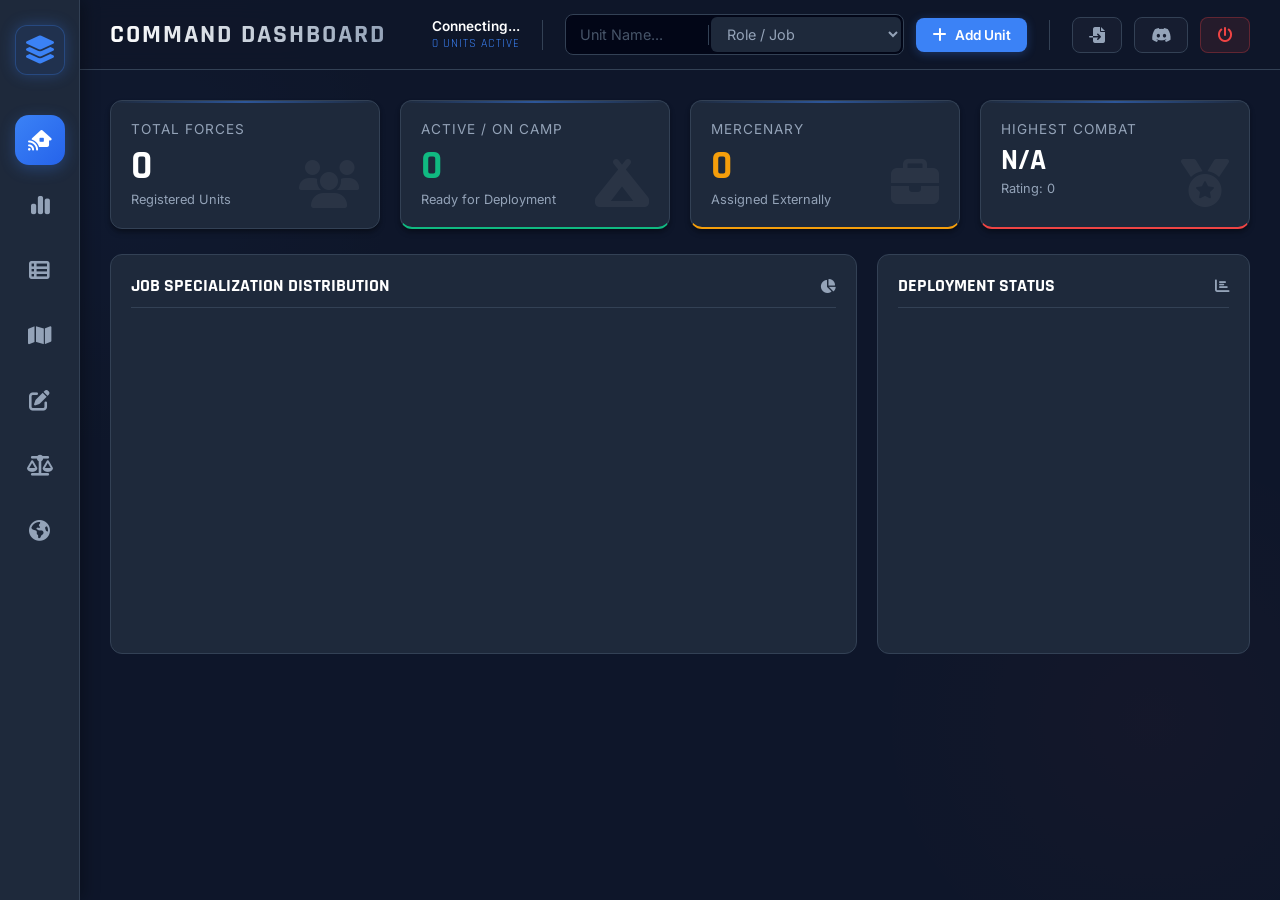
==== commit b357c641: "Update index.html" ====
--- a/index.html
+++ b/index.html
@@ -177,7 +177,7 @@
         .view-section.active { display: flex; }
         @keyframes slideIn { from{opacity:0; transform:translateY(10px)} to{opacity:1; transform:translateY(0)} }
 
-        /* --- DASHBOARD STYLES (NEW) --- */
+        /* --- DASHBOARD STYLES --- */
         .dashboard-container {
             padding: 30px;
             overflow-y: auto;
@@ -455,6 +455,109 @@
         .val-up { color: var(--success); }
         .val-down { color: var(--danger); }
         .val-eq { color: var(--text-muted); opacity: 0.5; }
+
+        /* --- SPREADSHEET EDITOR STYLE --- */
+        .editor-container {
+            flex: 1; padding: 20px; overflow: hidden; display: flex; flex-direction: column;
+        }
+
+        .editor-toolbar {
+            display: flex; justify-content: space-between; align-items: center; margin-bottom: 15px;
+            background: var(--bg-card); padding: 15px; border-radius: 12px; border: 1px solid var(--border);
+        }
+
+        .sheet-wrapper {
+            flex: 1; overflow: auto; border: 1px solid var(--border); border-radius: 12px;
+            background: var(--bg-sidebar);
+        }
+
+        .sheet-table {
+            width: 100%; border-collapse: collapse; font-family: 'JetBrains Mono', monospace; font-size: 0.85rem;
+        }
+
+        .sheet-table th {
+            background: #0f172a; position: sticky; top: 0; z-index: 10;
+            padding: 12px; text-align: left; color: var(--accent); border-bottom: 2px solid var(--border);
+            font-family: var(--font-head); text-transform: uppercase; letter-spacing: 1px;
+        }
+
+        .sheet-table td {
+            border-bottom: 1px solid var(--border); border-right: 1px solid rgba(255,255,255,0.05);
+            padding: 0; 
+        }
+
+        .sheet-input {
+            width: 100%; height: 40px; background: transparent; border: none;
+            color: white; padding: 0 10px; font-family: inherit; font-size: inherit;
+            transition: 0.2s;
+        }
+        .sheet-input:focus { background: #1e293b; box-shadow: inset 0 0 0 2px var(--accent); }
+        .sheet-input:hover { background: rgba(255,255,255,0.02); }
+
+        .col-atk { color: #fca5a5; } 
+        .col-def { color: #93c5fd; }
+        .col-crit { color: #fcd34d; }
+
+        .row-dirty .sheet-input { color: #facc15; }
+        .btn-save-row {
+            opacity: 0.2; transition: 0.2s; cursor: pointer; color: var(--success);
+            border: none; background: transparent; font-size: 1.2rem;
+        }
+        .row-dirty .btn-save-row { opacity: 1; animation: pulse 1s infinite; }
+
+        @keyframes pulse { 0% {transform:scale(1);} 50% {transform:scale(1.2);} 100% {transform:scale(1);} }
+
+        /* --- GLOBAL WAR ROOM STYLES (NEW) --- */
+        .war-room-container {
+            padding: 30px; overflow-y: auto; flex: 1; display: flex; flex-direction: column; gap: 30px;
+        }
+        .war-header {
+            background: linear-gradient(90deg, rgba(15,23,42,0.9), rgba(59,130,246,0.1));
+            border: 1px solid var(--border); padding: 20px; border-radius: 12px;
+            display: flex; justify-content: space-between; align-items: center;
+        }
+        .leaderboard-grid {
+            display: grid; grid-template-columns: 350px 1fr; gap: 25px; min-height: 400px;
+        }
+        .lb-sidebar {
+            background: var(--bg-sidebar); border: 1px solid var(--border); border-radius: 12px;
+            overflow: hidden; display: flex; flex-direction: column;
+        }
+        .lb-item {
+            padding: 15px; border-bottom: 1px solid var(--border); cursor: pointer;
+            transition: 0.2s; display: flex; justify-content: space-between; align-items: center;
+        }
+        .lb-item:hover { background: rgba(255,255,255,0.05); }
+        .lb-item.active { background: rgba(59,130,246,0.1); border-left: 3px solid var(--accent); }
+        .lb-rank { 
+            font-family: var(--font-head); font-size: 1.2rem; font-weight: 700; color: var(--text-muted); width: 30px; 
+        }
+        .lb-name { font-weight: 600; color: white; display: block; }
+        .lb-power { font-family: 'JetBrains Mono'; color: var(--warn); font-size: 0.9rem; }
+
+        .war-detail-card {
+            background: var(--bg-card); border: 1px solid var(--border); border-radius: 12px;
+            padding: 25px; flex: 1; display: none; flex-direction: column; animation: slideIn 0.3s;
+        }
+        .war-detail-card.active { display: flex; }
+
+        .stat-matrix {
+            display: grid; grid-template-columns: repeat(4, 1fr); gap: 15px; margin: 20px 0;
+        }
+        .sm-box {
+            background: rgba(0,0,0,0.3); padding: 15px; border-radius: 8px; text-align: center;
+            border: 1px solid var(--border);
+        }
+        .sm-label { font-size: 0.75rem; color: var(--text-muted); text-transform: uppercase; margin-bottom: 5px; }
+        .sm-val { font-family: var(--font-head); font-size: 1.4rem; font-weight: 700; color: white; }
+
+        .camp-compare-row {
+            margin-top: 20px; padding-top: 20px; border-top: 1px solid var(--border);
+        }
+        .cc-bar-group { margin-bottom: 15px; }
+        .cc-header { display: flex; justify-content: space-between; margin-bottom: 5px; font-size: 0.85rem; }
+        .cc-track { width: 100%; height: 8px; background: #0f172a; border-radius: 4px; overflow: hidden; display: flex; }
+        .cc-fill { height: 100%; }
     </style>
 </head>
 <body>
@@ -474,8 +577,14 @@
         <div class="nav-btn" id="btn-view-map" data-tooltip="Ops Map">
             <i class="fa-solid fa-map"></i>
         </div>
+        <div class="nav-btn" id="btn-view-edit" data-tooltip="Live Editor">
+            <i class="fa-solid fa-pen-to-square"></i>
+        </div>
         <div class="nav-btn" id="btn-view-compare" data-tooltip="Compare Units">
             <i class="fa-solid fa-scale-balanced"></i>
+        </div>
+        <div class="nav-btn" id="btn-view-war" data-tooltip="Global War Room">
+            <i class="fa-solid fa-earth-americas"></i>
         </div>
     </nav>
 
@@ -715,6 +824,46 @@
                 </div>
             </div>
         </div>
+        
+        <div id="view-edit" class="view-section">
+            <div class="editor-container">
+                <div class="editor-toolbar">
+                    <div style="display:flex; gap:20px; align-items:center;">
+                        <div>
+                            <div style="font-family:var(--font-head); font-size:1.4rem; font-weight:700; color:white;">LIVE DATA TERMINAL</div>
+                            <div style="font-size:0.8rem; color:var(--text-muted);">Direct Database Access</div>
+                        </div>
+
+                        <div class="input-group-merged" style="width: 250px;">
+                            <i class="fa-solid fa-magnifying-glass" style="padding-left:10px; color:var(--text-muted)"></i>
+                            <input type="text" id="editor-search" class="input-dark" placeholder="Search Unit Name..." oninput="window.renderEditor()">
+                        </div>
+                    </div>
+
+                    <button class="btn btn-ghost" onclick="window.renderEditor()"><i class="fa-solid fa-rotate"></i> Refresh</button>
+                </div>
+
+                <div class="sheet-wrapper">
+                    <table class="sheet-table">
+                        <thead>
+                            <tr>
+                                <th style="width: 50px;">#</th>
+                                <th style="width: 180px;">Unit Name</th>
+                                <th style="width: 120px;">Job</th>
+                                <th style="width: 80px; color:var(--danger)">ATK</th>
+                                <th style="width: 80px; color:var(--danger)">C.RATE</th>
+                                <th style="width: 80px; color:var(--danger)">C.DMG</th>
+                                <th style="width: 80px; color:var(--accent)">DEF</th>
+                                <th style="width: 80px; color:var(--accent)">D.RED</th>
+                                <th style="width: 80px; color:var(--accent)">C.RES</th>
+                                <th style="width: 60px; text-align:center;">SAVE</th>
+                            </tr>
+                        </thead>
+                        <tbody id="sheet-body"></tbody>
+                    </table>
+                </div>
+            </div>
+        </div>
 
         <div id="view-compare" class="view-section">
             <div class="comp-selector-area" style="padding: 20px 30px 0;">
@@ -803,6 +952,44 @@
                         </div>
                     </div>
 
+                </div>
+            </div>
+        </div>
+
+        <div id="view-war" class="view-section">
+            <div class="war-room-container">
+                <div class="war-header">
+                    <div>
+                        <h2 style="font-family:var(--font-head); color:white; text-transform:uppercase;">Global Coalition Analysis</h2>
+                        <div style="font-size:0.9rem; color:var(--text-muted);">Comparing Total Combat Power of All Registered Camps (Reserves Excluded)</div>
+                    </div>
+                    <button class="btn btn-primary" id="btn-scan-global">
+                        <i class="fa-solid fa-satellite-dish"></i> SCAN ALL DATA
+                    </button>
+                </div>
+
+                <div id="war-loading" style="display:none; text-align:center; padding:50px;">
+                    <i class="fa-solid fa-circle-notch fa-spin" style="font-size:3rem; color:var(--accent);"></i>
+                    <p style="margin-top:15px; color:var(--text-muted);">Intercepting encrypted signals...</p>
+                </div>
+
+                <div id="war-content" class="leaderboard-grid" style="display:none;">
+                    <div class="lb-sidebar">
+                        <div style="padding:15px; background:rgba(0,0,0,0.2); border-bottom:1px solid var(--border); font-size:0.8rem; text-transform:uppercase; letter-spacing:1px; color:var(--text-muted);">
+                            Top Power Ranking
+                        </div>
+                        <div id="lb-list-container" style="overflow-y:auto; flex:1;">
+                            </div>
+                    </div>
+
+                    <div style="position:relative;">
+                        <div id="war-detail-container" style="height:100%;">
+                            <div style="display:flex; height:100%; align-items:center; justify-content:center; color:var(--text-muted); flex-direction:column;">
+                                <i class="fa-solid fa-chart-simple" style="font-size:3rem; opacity:0.2; margin-bottom:15px;"></i>
+                                Select a Camp to analyze details
+                            </div>
+                        </div>
+                    </div>
                 </div>
             </div>
         </div>
@@ -932,7 +1119,7 @@
     <script type="module">
         import { initializeApp } from "https://www.gstatic.com/firebasejs/10.7.1/firebase-app.js";
         import { getAuth, onAuthStateChanged, signOut } from "https://www.gstatic.com/firebasejs/10.7.1/firebase-auth.js";
-        import { getFirestore, collection, addDoc, deleteDoc, updateDoc, doc, onSnapshot, query } from "https://www.gstatic.com/firebasejs/10.7.1/firebase-firestore.js";
+        import { getFirestore, collection, addDoc, deleteDoc, updateDoc, doc, onSnapshot, query, collectionGroup, getDocs } from "https://www.gstatic.com/firebasejs/10.7.1/firebase-firestore.js";
 
         const firebaseConfig = {
             apiKey: "AIzaSyCWzttWHmPGxVINMksXgVkqjzP4jFHf0wE",
@@ -947,6 +1134,8 @@
         const app = initializeApp(firebaseConfig);
         const auth = getAuth(app);
         const db = getFirestore(app);
+        
+        // --- GLOBAL VARIABLES ---
         let currentUser = null;
         let players = []; 
         let unsubscribe = null; 
@@ -954,6 +1143,7 @@
         let compareChart = null;
         let jobChartInstance = null;
         let statusChartInstance = null;
+        let globalCampsData = []; // NEW FOR WAR ROOM
 
         onAuthStateChanged(auth, (user) => {
             if (user) {
@@ -1187,6 +1377,200 @@
             renderList();
         };
 
+        // --- GLOBAL WAR ROOM LOGIC (NEW) ---
+        async function fetchGlobalWarData() {
+            const btn = document.getElementById('btn-scan-global');
+            const load = document.getElementById('war-loading');
+            const content = document.getElementById('war-content');
+            
+            btn.disabled = true;
+            load.style.display = 'block';
+            content.style.display = 'none';
+
+            try {
+                // Query COLLECTION GROUP: Gets all 'units' collections from all users
+                const q = query(collectionGroup(db, 'units'));
+                const snapshot = await getDocs(q);
+                
+                const campsMap = {};
+
+                snapshot.forEach(docSnap => {
+                    const data = docSnap.data();
+                    
+                    // FILTER: Skip Reserve Units
+                    if (data.team === 'res') return;
+
+                    // Identify Camp ID (Parent User ID)
+                    // Path: users/{uid}/units/{unitId} -> index path[1] is UID
+                    const pathSegments = docSnap.ref.path.split('/');
+                    const campId = pathSegments[1];
+
+                    if (!campsMap[campId]) {
+                        campsMap[campId] = {
+                            id: campId,
+                            unitCount: 0,
+                            totalPower: 0,
+                            totalAtk: 0,
+                            totalDef: 0,
+                            totalCrit: 0,
+                            totalDr: 0,
+                            classes: { WPN:0, BIO:0, GATHER:0, CRAFT:0 },
+                            isMe: (currentUser && currentUser.uid === campId)
+                        };
+                    }
+
+                    // Sum Stats
+                    const power = calculateCombatRating(data.stats);
+                    campsMap[campId].unitCount++;
+                    campsMap[campId].totalPower += power;
+                    
+                    const s = data.stats || {};
+                    campsMap[campId].totalAtk += parseInt(s.atk || 0);
+                    campsMap[campId].totalDef += parseInt(s.def || 0);
+                    campsMap[campId].totalCrit += parseInt(s.crit_rate || 0); 
+                    campsMap[campId].totalDr += parseInt(s.dmg_red || 0);
+
+                    // Count Classes
+                    const info = getJobInfo(data.job);
+                    if(info.cat === 'WEAPON') campsMap[campId].classes.WPN++;
+                    else if(info.cat === 'BIO-OPS') campsMap[campId].classes.BIO++;
+                    else if(info.cat === 'GETHER') campsMap[campId].classes.GATHER++; 
+                    else if(info.cat === 'CRAFT') campsMap[campId].classes.CRAFT++;
+                });
+
+                // Convert Map to Array & Sort by Power
+                globalCampsData = Object.values(campsMap).sort((a, b) => b.totalPower - a.totalPower);
+                
+                renderGlobalLeaderboard();
+
+            } catch (error) {
+                console.error("Error fetching global data:", error);
+                alert("Access Denied or Index Missing. Check Console.");
+            } finally {
+                btn.disabled = false;
+                load.style.display = 'none';
+                content.style.display = 'grid';
+            }
+        }
+
+        function renderGlobalLeaderboard() {
+            const container = document.getElementById('lb-list-container');
+            container.innerHTML = '';
+
+            globalCampsData.forEach((camp, index) => {
+                const el = document.createElement('div');
+                el.className = `lb-item ${camp.isMe ? 'active' : ''}`;
+                
+                const displayName = camp.isMe ? "YOU (COMMANDER)" : `CAMP COMMANDER [${camp.id.substr(0,5).toUpperCase()}]`;
+                const medal = index === 0 ? '🥇' : index === 1 ? '🥈' : index === 2 ? '🥉' : `#${index+1}`;
+
+                el.innerHTML = `
+                    <div style="display:flex; align-items:center;">
+                        <span class="lb-rank">${medal}</span>
+                        <div>
+                            <span class="lb-name">${displayName}</span>
+                            <span style="font-size:0.7rem; color:var(--text-muted);">${camp.unitCount} Active Units</span>
+                        </div>
+                    </div>
+                    <div class="lb-power">
+                        <i class="fa-solid fa-bolt"></i> ${camp.totalPower.toLocaleString()}
+                    </div>
+                `;
+                
+                el.addEventListener('click', () => {
+                    document.querySelectorAll('.lb-item').forEach(i => i.style.background = '');
+                    el.style.background = 'rgba(59,130,246,0.1)';
+                    renderCampDetails(camp, index);
+                });
+
+                container.appendChild(el);
+            });
+        }
+
+        function renderCampDetails(camp, rank) {
+            const container = document.getElementById('war-detail-container');
+            
+            const maxPower = Math.max(...globalCampsData.map(c => c.totalPower));
+            const maxAtk = Math.max(...globalCampsData.map(c => c.totalAtk));
+            const maxDef = Math.max(...globalCampsData.map(c => c.totalDef));
+
+            const displayName = camp.isMe ? "YOUR CAMP" : `COMMANDER [${camp.id.substr(0,5).toUpperCase()}]`;
+
+            container.innerHTML = `
+                <div class="war-detail-card active">
+                    <div style="display:flex; justify-content:space-between; align-items:flex-end; border-bottom:1px solid var(--border); padding-bottom:15px;">
+                        <div>
+                            <div style="font-size:0.8rem; color:var(--text-muted); text-transform:uppercase; letter-spacing:2px;">HEAD COMMAND</div>
+                            <div style="font-family:var(--font-head); font-size:2rem; font-weight:700; color:white;">${displayName}</div>
+                            <div style="font-size:0.9rem; color:${rank < 3 ? 'var(--warn)' : 'var(--text-muted)'}; font-weight:600;">
+                                GLOBAL RANKING: #${rank + 1}
+                            </div>
+                        </div>
+                        <div style="text-align:right;">
+                            <div style="font-size:3rem; font-weight:800; color:var(--accent); line-height:1;">
+                                ${(camp.totalPower / 1000).toFixed(1)}<span style="font-size:1.5rem">k</span>
+                            </div>
+                            <div style="font-size:0.8rem; text-transform:uppercase;">Total Combat Power</div>
+                        </div>
+                    </div>
+
+                    <div class="stat-matrix">
+                        <div class="sm-box" style="border-color:rgba(239,68,68,0.3)">
+                            <div class="sm-label">Total Firepower (ATK)</div>
+                            <div class="sm-val" style="color:#fca5a5">${camp.totalAtk.toLocaleString()}</div>
+                        </div>
+                        <div class="sm-box" style="border-color:rgba(59,130,246,0.3)">
+                            <div class="sm-label">Total Defense (DEF)</div>
+                            <div class="sm-val" style="color:#93c5fd">${camp.totalDef.toLocaleString()}</div>
+                        </div>
+                        <div class="sm-box" style="border-color:rgba(16,185,129,0.3)">
+                            <div class="sm-label">Defense Matrix (DR%)</div>
+                            <div class="sm-val" style="color:#6ee7b7">${camp.totalDr.toLocaleString()}%</div>
+                        </div>
+                        <div class="sm-box" style="border-color:rgba(245,158,11,0.3)">
+                            <div class="sm-label">Crit Capability</div>
+                            <div class="sm-val" style="color:#fcd34d">${camp.totalCrit.toLocaleString()}</div>
+                        </div>
+                    </div>
+
+                    <div style="display:flex; gap:10px; margin-bottom:20px;">
+                        <span class="card-badge bg-soft-wpn">WPN: ${camp.classes.WPN}</span>
+                        <span class="card-badge bg-soft-bio">BIO: ${camp.classes.BIO}</span>
+                        <span class="card-badge bg-soft-gather">GATHER: ${camp.classes.GATHER}</span>
+                        <span class="card-badge bg-soft-craft">CRAFT: ${camp.classes.CRAFT}</span>
+                    </div>
+
+                    <div style="flex:1; display:flex; flex-direction:column; justify-content:center;">
+                        <div style="font-size:0.85rem; text-transform:uppercase; letter-spacing:1px; margin-bottom:15px; color:var(--text-muted); text-align:center;">
+                            Market Comparison (Vs Global Top)
+                        </div>
+
+                        <div class="camp-compare-row" style="border:none; padding:0;">
+                            ${createBar("COMBAT POWER", camp.totalPower, maxPower, "var(--accent)")}
+                            ${createBar("ATTACK OUTPUT", camp.totalAtk, maxAtk, "var(--danger)")}
+                            ${createBar("DEFENSE INTEGRITY", camp.totalDef, maxDef, "var(--success)")}
+                        </div>
+                    </div>
+                </div>
+            `;
+        }
+
+        function createBar(label, val, max, color) {
+            const pct = Math.round((val / max) * 100);
+            return `
+                <div class="cc-bar-group">
+                    <div class="cc-header">
+                        <span style="color:var(--text-muted)">${label}</span>
+                        <span style="font-weight:700; color:white;">${pct}% of Top</span>
+                    </div>
+                    <div class="cc-track">
+                        <div class="cc-fill" style="width:${pct}%; background:${color}; box-shadow:0 0 10px ${color}"></div>
+                        <div class="cc-fill" style="width:${100-pct}%; background:rgba(255,255,255,0.05);"></div>
+                    </div>
+                </div>
+            `;
+        }
+
         document.addEventListener('DOMContentLoaded', () => {
             initBoardLanes();
             setupViewSwitcher();
@@ -1208,6 +1592,9 @@
             
             document.getElementById('btn-copy').addEventListener('click', copyDiscord);
 
+            // New Listener for Global Scan
+            document.getElementById('btn-scan-global').addEventListener('click', fetchGlobalWarData);
+
             const fInputs = ['f-name', 'f-team', 'f-class', 'f-job'];
 
             const teamSelect = document.getElementById('f-team');
@@ -1237,9 +1624,10 @@
             renderBoard();
             renderList();
             renderCompareOptions();
-        }
-
-        // --- DASHBOARD RENDERER (NEW) ---
+            if(document.getElementById('view-edit').classList.contains('active')) renderEditor();
+        }
+
+        // --- DASHBOARD RENDERER ---
         function renderDashboard() {
             // Stats Calculation
             const total = players.length;
@@ -1264,7 +1652,7 @@
                 const inf = getJobInfo(p.job);
                 if(inf.cat === 'WEAPON') jobCounts.WPN++;
                 else if(inf.cat === 'BIO-OPS') jobCounts.BIO++;
-                else if(inf.cat === 'GETHER') jobCounts.GATHER++; // Typo fix from original: GETHER -> GATHER if needed, staying consistent with getJobInfo
+                else if(inf.cat === 'GETHER') jobCounts.GATHER++; 
                 else if(inf.cat === 'CRAFT') jobCounts.CRAFT++;
             });
 
@@ -1581,7 +1969,7 @@
         }
 
         function setupViewSwitcher() {
-            const views = ['dash', 'board', 'list', 'map', 'compare'];
+            const views = ['dash', 'board', 'list', 'map', 'compare', 'edit', 'war']; // ADDED 'war'
             views.forEach(v => {
                 document.getElementById(`btn-view-${v}`).addEventListener('click', (e) => {
                     document.querySelectorAll('.nav-btn').forEach(b => b.classList.remove('active'));
@@ -1594,10 +1982,13 @@
                         'board': 'TACTICAL BOARD', 
                         'list': 'ROSTER DATABASE', 
                         'map': 'OPERATIONS MAP',
-                        'compare': 'UNIT COMPARISON'
+                        'compare': 'UNIT COMPARISON',
+                        'edit': 'LIVE DATA TERMINAL',
+                        'war': 'GLOBAL WAR ROOM' // NEW TITLE
                     };
                     document.getElementById('page-title').innerText = titles[v];
                     if(v === 'map') resizeCanvas();
+                    if(v === 'edit') renderEditor();
                 });
             });
         }
@@ -1950,6 +2341,84 @@
             ctx.beginPath();
             ctx.moveTo(e.clientX - rect.left, e.clientY - rect.top);
         }
+
+        // --- LIVE EDITOR LOGIC (UPDATED WITH SEARCH FILTER) ---
+        window.renderEditor = () => {
+            const tbody = document.getElementById('sheet-body');
+            tbody.innerHTML = '';
+            
+            // Ambil value dari search bar
+            const filterVal = document.getElementById('editor-search').value.toLowerCase();
+
+            // Sort by name biar rapi
+            const sorted = [...players].sort((a,b) => a.name.localeCompare(b.name));
+
+            sorted.forEach((p, index) => {
+                // Filter: Jika nama tidak mengandung kata kunci, skip baris ini
+                if(filterVal && !p.name.toLowerCase().includes(filterVal)) return;
+
+                const s = p.stats || {};
+                const tr = document.createElement('tr');
+                tr.id = `row-${p.id}`;
+                
+                tr.innerHTML = `
+                    <td style="text-align:center; color:var(--text-muted);">${index+1}</td>
+                    <td style="padding:0 10px; font-weight:600; color:white;">${p.name}</td>
+                    <td style="padding:0 10px; color:var(--text-muted); font-size:0.8rem;">${p.job}</td>
+                    
+                    <td><input type="number" class="sheet-input col-atk" value="${s.atk||0}" oninput="markDirty('${p.id}')" id="e-atk-${p.id}"></td>
+                    <td><input type="number" class="sheet-input col-crit" value="${s.crit_rate||0}" oninput="markDirty('${p.id}')" id="e-cr-${p.id}"></td>
+                    <td><input type="number" class="sheet-input col-crit" value="${s.crit_dmg||0}" oninput="markDirty('${p.id}')" id="e-cd-${p.id}"></td>
+                    
+                    <td><input type="number" class="sheet-input col-def" value="${s.def||0}" oninput="markDirty('${p.id}')" id="e-def-${p.id}"></td>
+                    <td><input type="number" class="sheet-input col-def" value="${s.dmg_red||0}" oninput="markDirty('${p.id}')" id="e-dr-${p.id}"></td>
+                    <td><input type="number" class="sheet-input col-def" value="${s.crit_res||0}" oninput="markDirty('${p.id}')" id="e-ci-${p.id}"></td>
+                    
+                    <td style="text-align:center;">
+                        <button class="btn-save-row" onclick="saveRow('${p.id}')" title="Save Changes">
+                            <i class="fa-solid fa-floppy-disk"></i>
+                        </button>
+                    </td>
+                `;
+                tbody.appendChild(tr);
+            });
+        };
+
+        window.markDirty = (id) => {
+            document.getElementById(`row-${id}`).classList.add('row-dirty');
+        };
+
+        window.saveRow = async (id) => {
+            if(!currentUser) return;
+            
+            const row = document.getElementById(`row-${id}`);
+            const btn = row.querySelector('.btn-save-row');
+            const icon = btn.querySelector('i');
+
+            const newStats = {
+                atk: document.getElementById(`e-atk-${id}`).value,
+                crit_rate: document.getElementById(`e-cr-${id}`).value,
+                crit_dmg: document.getElementById(`e-cd-${id}`).value,
+                def: document.getElementById(`e-def-${id}`).value,
+                dmg_red: document.getElementById(`e-dr-${id}`).value,
+                crit_res: document.getElementById(`e-ci-${id}`).value,
+            };
+
+            icon.className = "fa-solid fa-circle-notch fa-spin";
+
+            try {
+                const unitRef = doc(db, "users", currentUser.uid, "units", id);
+                await updateDoc(unitRef, { stats: newStats });
+                
+                row.classList.remove('row-dirty');
+                icon.className = "fa-solid fa-check";
+                setTimeout(() => icon.className = "fa-solid fa-floppy-disk", 1500);
+            } catch (error) {
+                console.error("Error updating:", error);
+                icon.className = "fa-solid fa-circle-exclamation";
+                alert("Gagal menyimpan data!");
+            }
+        };
     </script>
 </body>
 </html>
